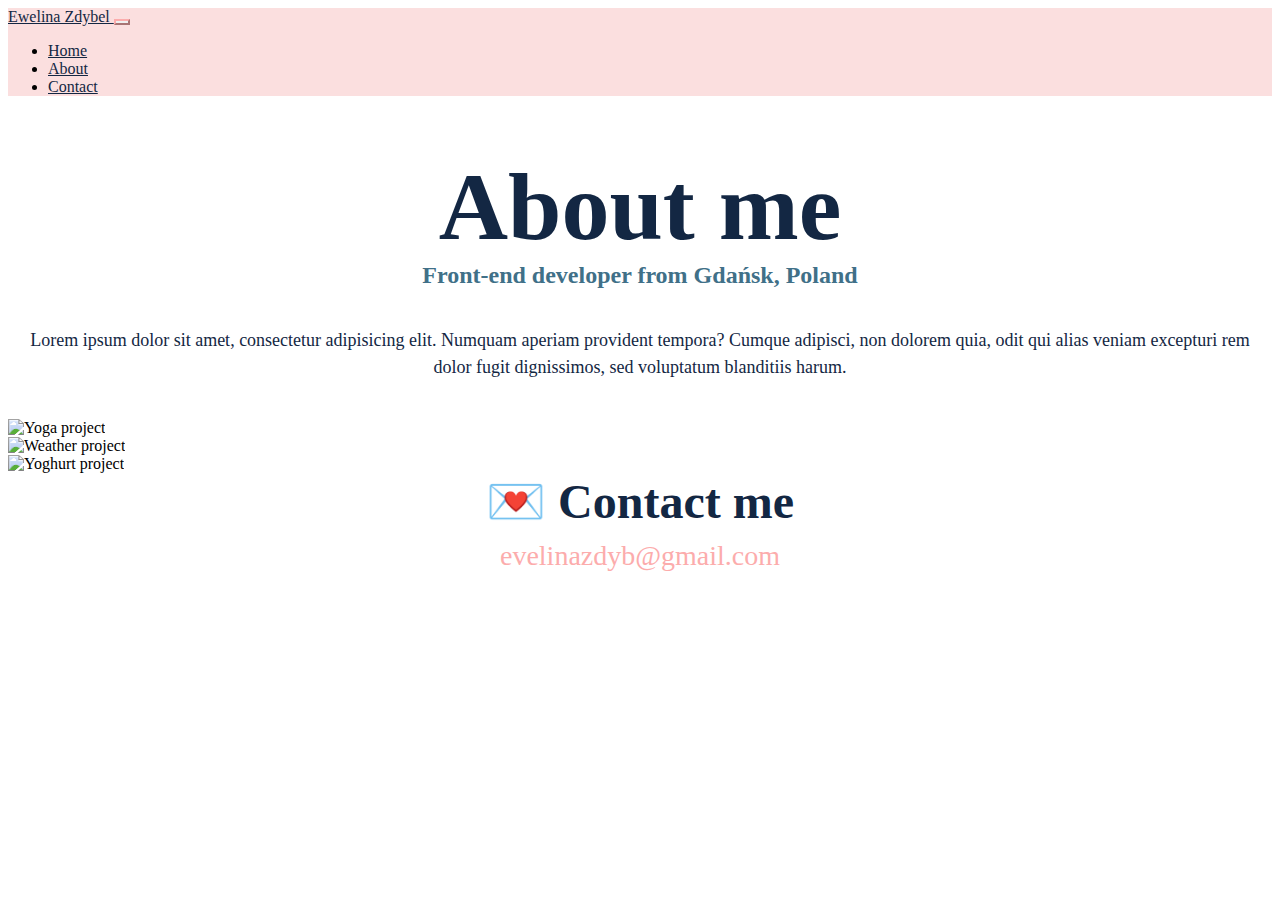
==== about.html @ 93290274 "Edited nav bar and added project images to about me" ====
<!DOCTYPE html>
<html lang="en">
  <head>
    <meta name="viewport" content="width=device-width, initial-scale=1" />
    <meta charset="UTF-8" />
    <link
      href="https://cdn.jsdelivr.net/npm/bootstrap@5.2.0/dist/css/bootstrap.min.css"
      rel="stylesheet"
      integrity="sha384-gH2yIJqKdNHPEq0n4Mqa/HGKIhSkIHeL5AyhkYV8i59U5AR6csBvApHHNl/vI1Bx"
      crossorigin="anonymous"
    />
    <meta http-equiv="X-UA-Compatible" content="IE=edge" />
    <meta name="viewport" content="width=device-width, initial-scale=1.0" />
    <link rel="stylesheet" href="src/style.css" />
    <title>About me</title>
  </head>
  <body>
    <nav class="navbar navbar-expand-lg navbar-customclass">
      <div class="container-fluid">
        <a class="navbar-brand" href="#"> Ewelina Zdybel </a>
        <button
          class="navbar-toggler custom-toggler"
          type="button"
          data-bs-toggle="collapse"
          data-bs-target="#navbarNav"
          aria-controls="navbarNav"
          aria-expanded="false"
          aria-label="Toggle navigation"
        >
          <span class="navbar-toggler-icon"></span>
        </button>
        <div class="collapse navbar-collapse" id="navbarNav">
          <ul class="navbar-nav">
            <li class="nav-item">
              <a class="nav-link active" aria-current="page" href="index.html"
                >Home</a
              >
            </li>
            <li class="nav-item">
              <a class="nav-link" href="about.html">About</a>
            </li>
            <li class="nav-item">
              <a class="nav-link" href="about.html#contact">Contact</a>
            </li>
          </ul>
        </div>
      </div>
    </nav>

    <div class="container">
      <h1>About me</h1>
      <h3>Front-end developer from Gdańsk, Poland</h3>

      <div class="about-main-section">
        <p>
          Lorem ipsum dolor sit amet, consectetur adipisicing elit. Numquam
          aperiam provident tempora? Cumque adipisci, non dolorem quia, odit qui
          alias veniam excepturi rem dolor fugit dignissimos, sed voluptatum
          blanditiis harum.
        </p>
      </div>

      <div class="about-project-images">
        <div class="row">
          <div class="col-md-4">
            <img
              src="images/yoga.png"
              alt="Yoga project"
              class="img-fluid w-100 p-2 rounded shadow"
            />
          </div>
          <div class="col-md-4">
            <img
              src="images/weather.png"
              alt="Weather project"
              class="img-fluid w-100 p-2 rounded shadow"
            />
          </div>
          <div class="col-md-4">
            <img
              src="images/yogurt.png"
              alt="Yoghurt project"
              class="img-fluid w-100 p-2 rounded shadow"
            />
          </div>
        </div>
      </div>

      <div id="contact">
        <h2 class="contact-me">💌 Contact me</h2>
        <a href="mailto:evelinazdyb@gmail.com" class="email-link">
          evelinazdyb@gmail.com
        </a>
      </div>
    </div>

    <script
      src="https://cdn.jsdelivr.net/npm/bootstrap@5.2.0/dist/js/bootstrap.bundle.min.js"
      integrity="sha384-A3rJD856KowSb7dwlZdYEkO39Gagi7vIsF0jrRAoQmDKKtQBHUuLZ9AsSv4jD4Xa"
      crossorigin="anonymous"
    ></script>
  </body>
</html>
---- src/style.css ----
:root {
  --primary-color: #132743;
  --secondary-color: #407088;
  --accent-color: #fcacac;
  --light-accent-color: #fbdfdf;
  --box-shadow: 2px 5px 10px rgba(0, 0, 0, 0.2);
}

.navbar-customclass {
  background-color: var(--light-accent-color);
}
/* changing brand text color*/
.navbar-customclass .navbar-brand,
.navbar-customclass .navbar-text {
  color: var(--primary-color);
}
/* navigation link text color */
.navbar-customclass .navbar-nav .nav-link {
  color: var(--primary-color);
}
/* navigation links anchor hover and active styles */
.navbar-customclass .nav-item.active .nav-link,
.navbar-customclass .nav-item:hover .nav-link {
  color: var(--secondary-color);
}

.custom-toggler .navbar-toggler-icon {
  background-image: url("data:image/svg+xml;charset=utf8,%3Csvg viewBox='0 0 32 32' xmlns='http://www.w3.org/2000/svg'%3E%3Cpath stroke='rgba(252, 171, 172, 0.9)' stroke-width='2' stroke-linecap='round' stroke-miterlimit='10' d='M4 8h24M4 16h24M4 24h24'/%3E%3C/svg%3E");
}

.custom-toggler.navbar-toggler {
  border-color: var(--accent-color);
}

.container {
  margin-top: 55px;
  margin-bottom: 55px;
}

h1,
h2,
h3 {
  margin: 0;
  text-align: center;
}

h1,
h2 {
  color: var(--primary-color);
}

h1 {
  font-size: 96px;
}

h2 {
  font-size: 48px;
}

h3 {
  font-size: 24px;
  color: #407088;
}

.nav-links {
  display: flex;
  margin-top: 50px;
  justify-content: center;
}

.about-link,
.contact-link {
  margin: 0 20px;
  border: 1px solid;
  border-radius: 5px;
  padding: 20px 16px;
  text-decoration: none;
}

.about-link {
  color: var(--primary-color);
  border-color: var(--accent-color);
}

.contact-link {
  background-color: var(--accent-color);
  border-color: var(--accent-color);
  color: var(--primary-color);
  box-shadow: var(--box-shadow);
}

.nav-links a:hover {
  color: var(--secondary-color);
}

p {
  color: var(--primary-color);
  padding: 20px;
  font-size: 18px;
  line-height: 1.5;
  text-align: center;
}

.contact-me {
  color: var(--primary-color);
}

.email-link {
  display: flex;
  justify-content: center;
  color: var(--accent-color);
  font-size: 28px;
  text-decoration: none;
  padding: 10px;
  margin-bottom: 60px;
}

.email-link:hover {
  text-decoration: underline;
}
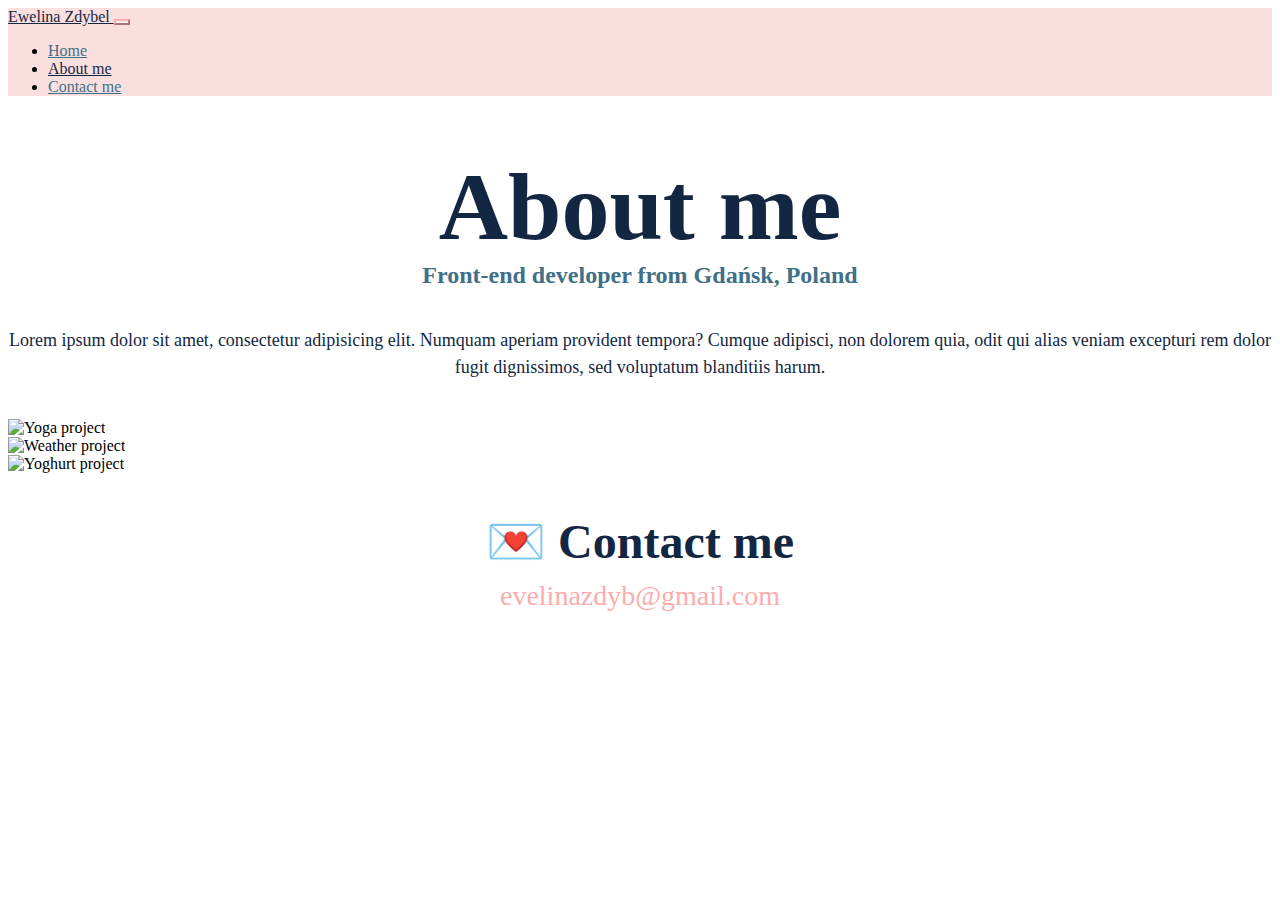
==== commit 010aa3f1: "Transferring code updates from codesandbox" ====
--- a/about.html
+++ b/about.html
@@ -15,7 +15,7 @@
     <title>About me</title>
   </head>
   <body>
-    <nav class="navbar navbar-expand-lg navbar-customclass">
+    <nav class="navbar sticky-top navbar-expand-lg navbar-customclass">
       <div class="container-fluid">
         <a class="navbar-brand" href="#"> Ewelina Zdybel </a>
         <button
@@ -32,15 +32,13 @@
         <div class="collapse navbar-collapse" id="navbarNav">
           <ul class="navbar-nav">
             <li class="nav-item">
-              <a class="nav-link active" aria-current="page" href="index.html"
-                >Home</a
-              >
+              <a class="nav-link" aria-current="page" href="index.html">Home</a>
             </li>
             <li class="nav-item">
-              <a class="nav-link" href="about.html">About</a>
+              <a class="nav-link active" href="about.html">About me</a>
             </li>
             <li class="nav-item">
-              <a class="nav-link" href="about.html#contact">Contact</a>
+              <a class="nav-link" href="about.html#contact">Contact me</a>
             </li>
           </ul>
         </div>
@@ -66,21 +64,21 @@
             <img
               src="images/yoga.png"
               alt="Yoga project"
-              class="img-fluid w-100 p-2 rounded shadow"
+              class="img-fluid w-100 p-2 rounded shadow-sm m-2"
             />
           </div>
           <div class="col-md-4">
             <img
               src="images/weather.png"
               alt="Weather project"
-              class="img-fluid w-100 p-2 rounded shadow"
+              class="img-fluid w-100 p-2 rounded shadow-sm m-2"
             />
           </div>
           <div class="col-md-4">
             <img
               src="images/yogurt.png"
               alt="Yoghurt project"
-              class="img-fluid w-100 p-2 rounded shadow"
+              class="img-fluid w-100 p-2 rounded shadow-sm m-2"
             />
           </div>
         </div>
--- a/src/style.css
+++ b/src/style.css
@@ -16,12 +16,15 @@
 }
 /* navigation link text color */
 .navbar-customclass .navbar-nav .nav-link {
-  color: var(--primary-color);
+  color: var(--secondary-color);
 }
 /* navigation links anchor hover and active styles */
-.navbar-customclass .nav-item.active .nav-link,
+.navbar-nav .active {
+  color: var(--primary-color) !important;
+}
+
 .navbar-customclass .nav-item:hover .nav-link {
-  color: var(--secondary-color);
+  color: var(--accent-color);
 }
 
 .custom-toggler .navbar-toggler-icon {
@@ -75,6 +78,7 @@
   border-radius: 5px;
   padding: 20px 16px;
   text-decoration: none;
+  box-shadow: var(--box-shadow);
 }
 
 .about-link {
@@ -86,22 +90,44 @@
   background-color: var(--accent-color);
   border-color: var(--accent-color);
   color: var(--primary-color);
-  box-shadow: var(--box-shadow);
 }
 
 .nav-links a:hover {
   color: var(--secondary-color);
 }
 
+.projects {
+  margin-top: 80px;
+}
+
+.projects h2,
+.projects p {
+  text-align: left;
+}
+
+.projects a {
+  background-color: var(--accent-color);
+  color: var(--primary-color);
+  box-shadow: var(--box-shadow);
+  border-radius: 5px;
+  padding: 16px 16px;
+  text-decoration: none;
+}
+
+.projects a:hover {
+  color: var(--secondary-color);
+}
+
 p {
   color: var(--primary-color);
-  padding: 20px;
+  padding: 20px 0;
   font-size: 18px;
   line-height: 1.5;
   text-align: center;
 }
 
 .contact-me {
+  margin-top: 40px;
   color: var(--primary-color);
 }
 
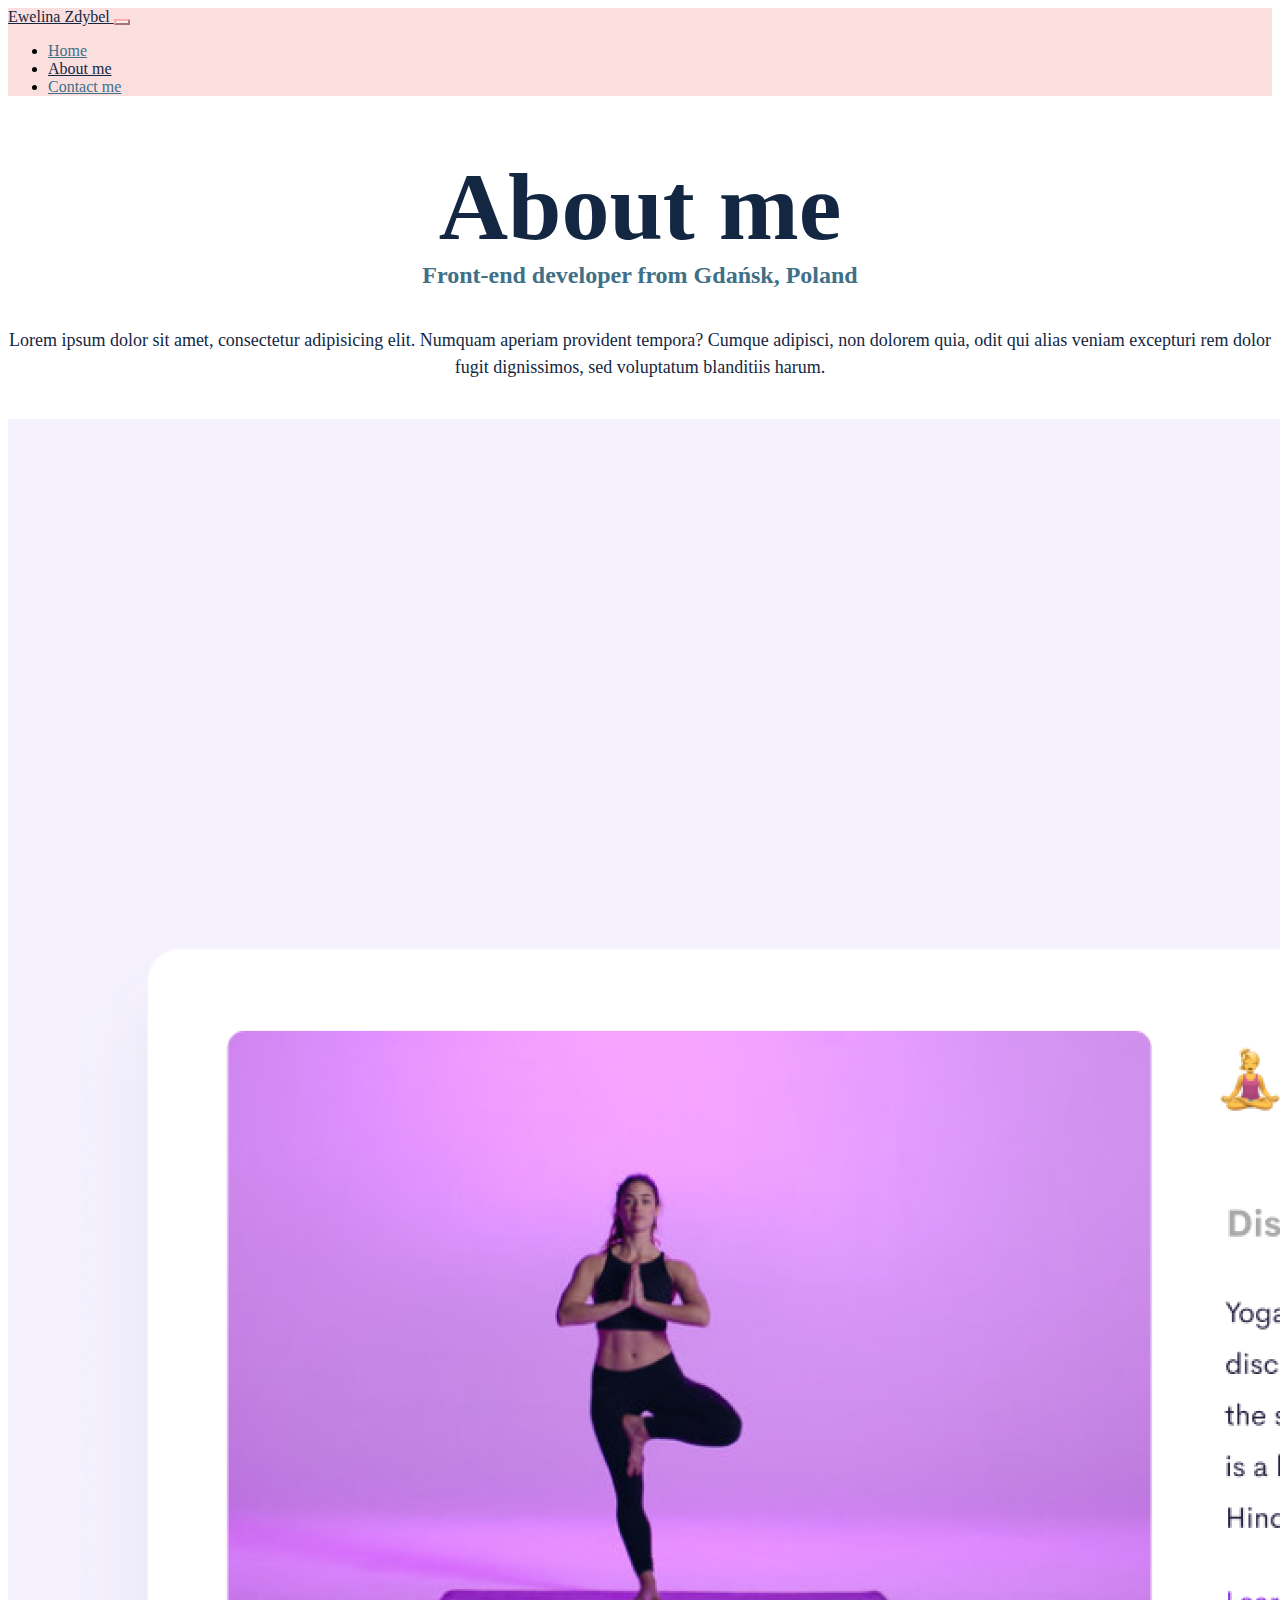
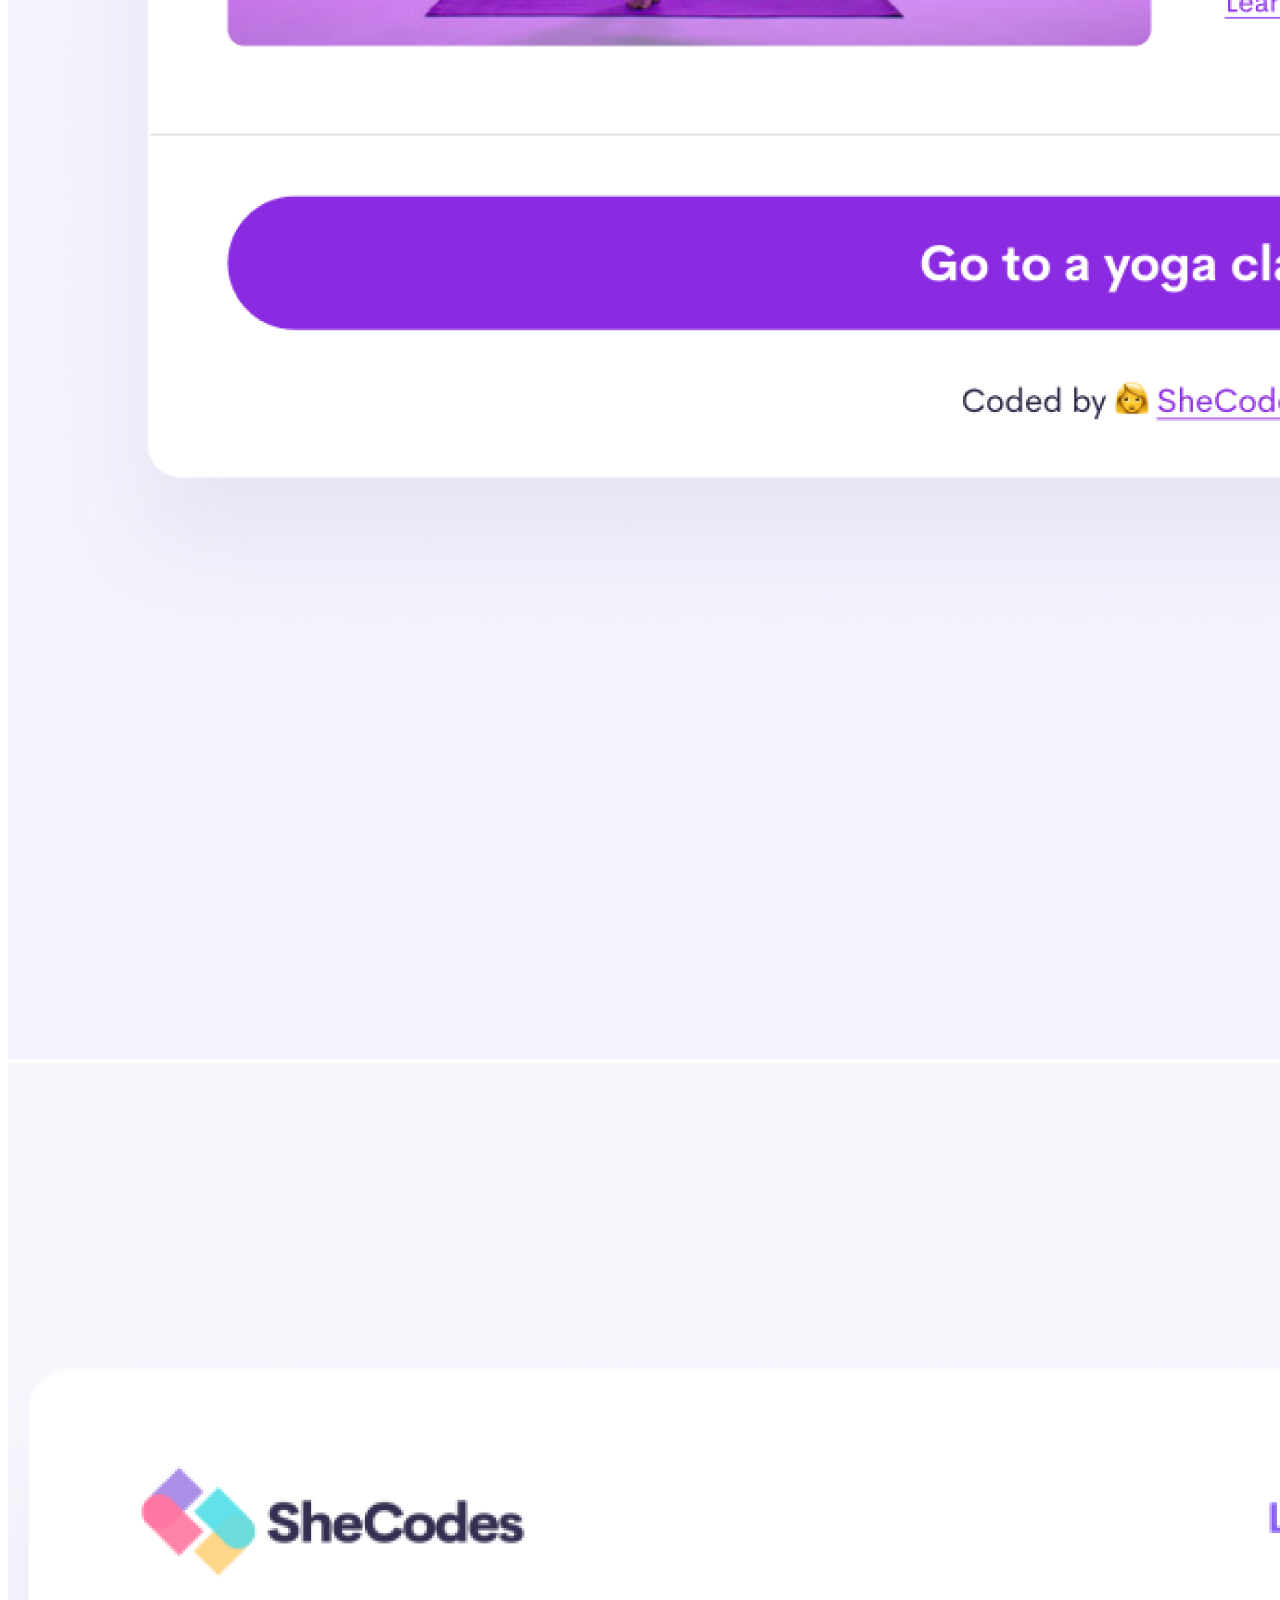
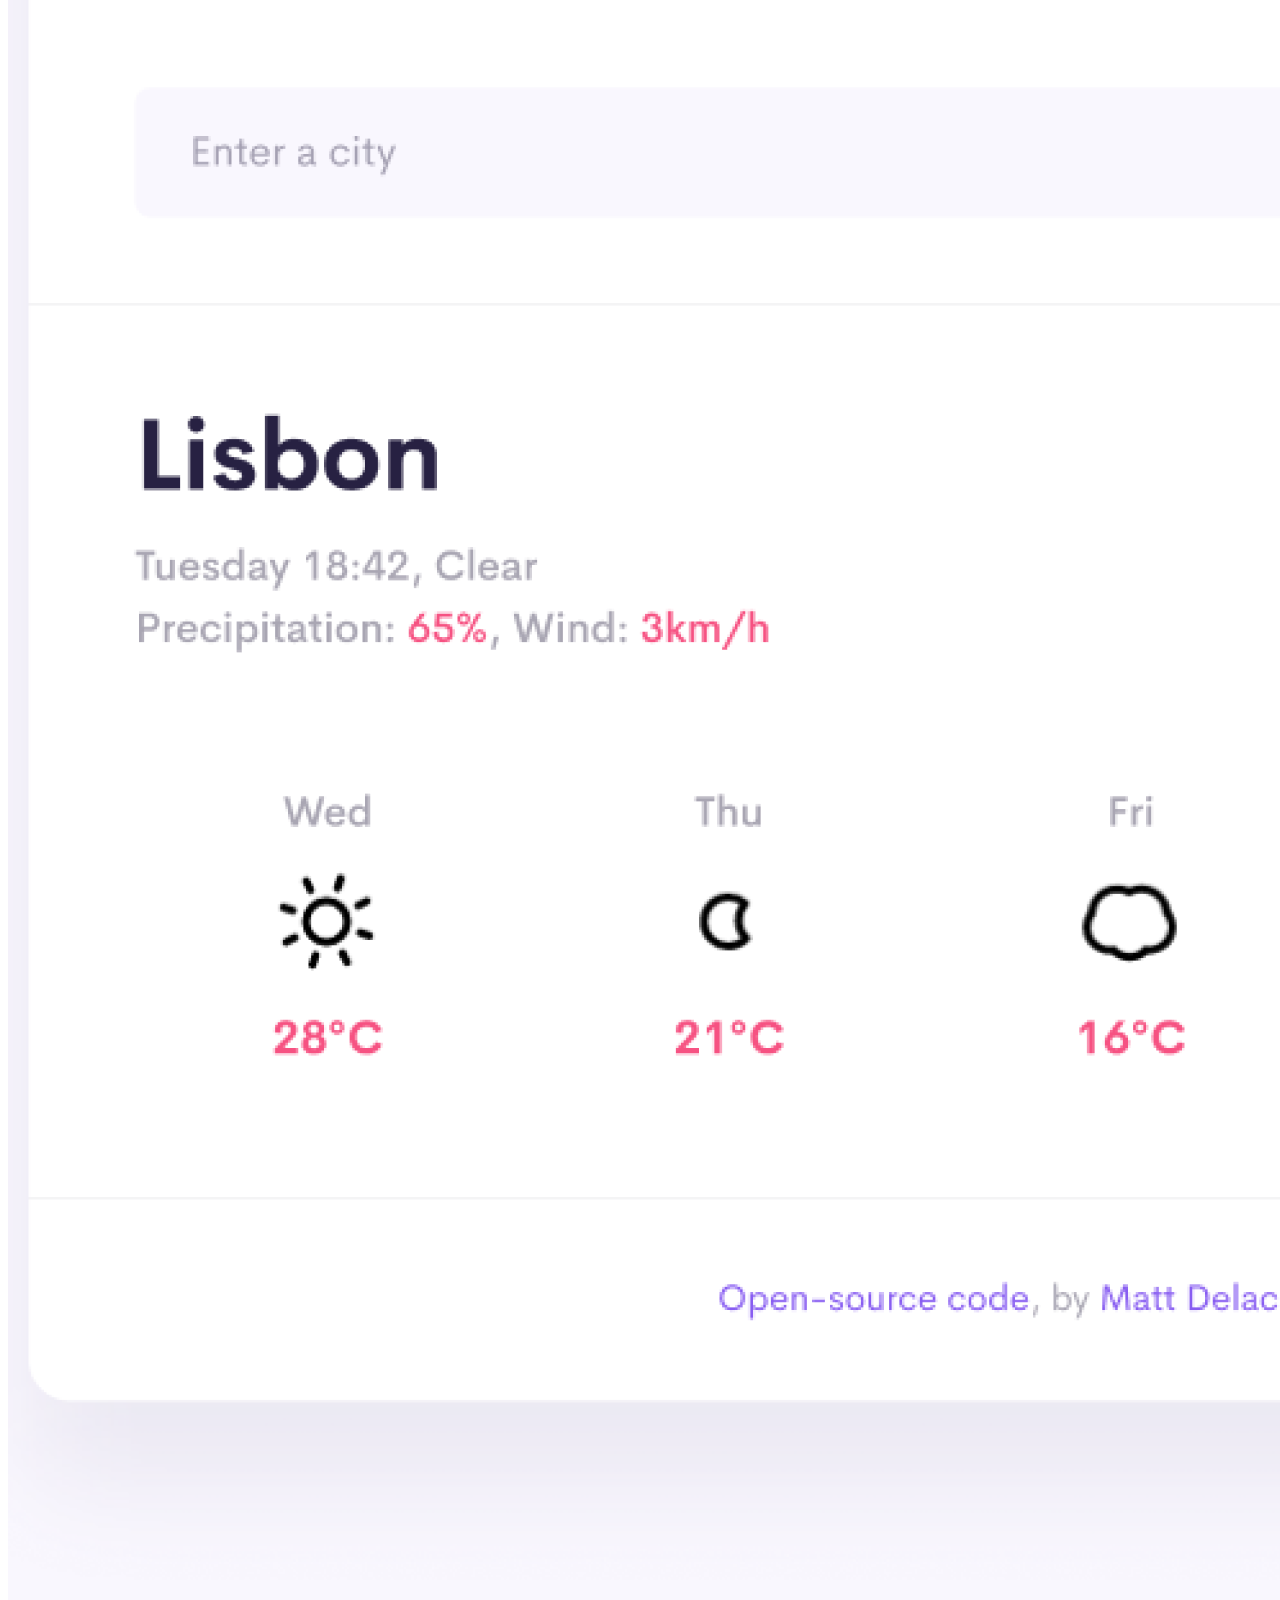
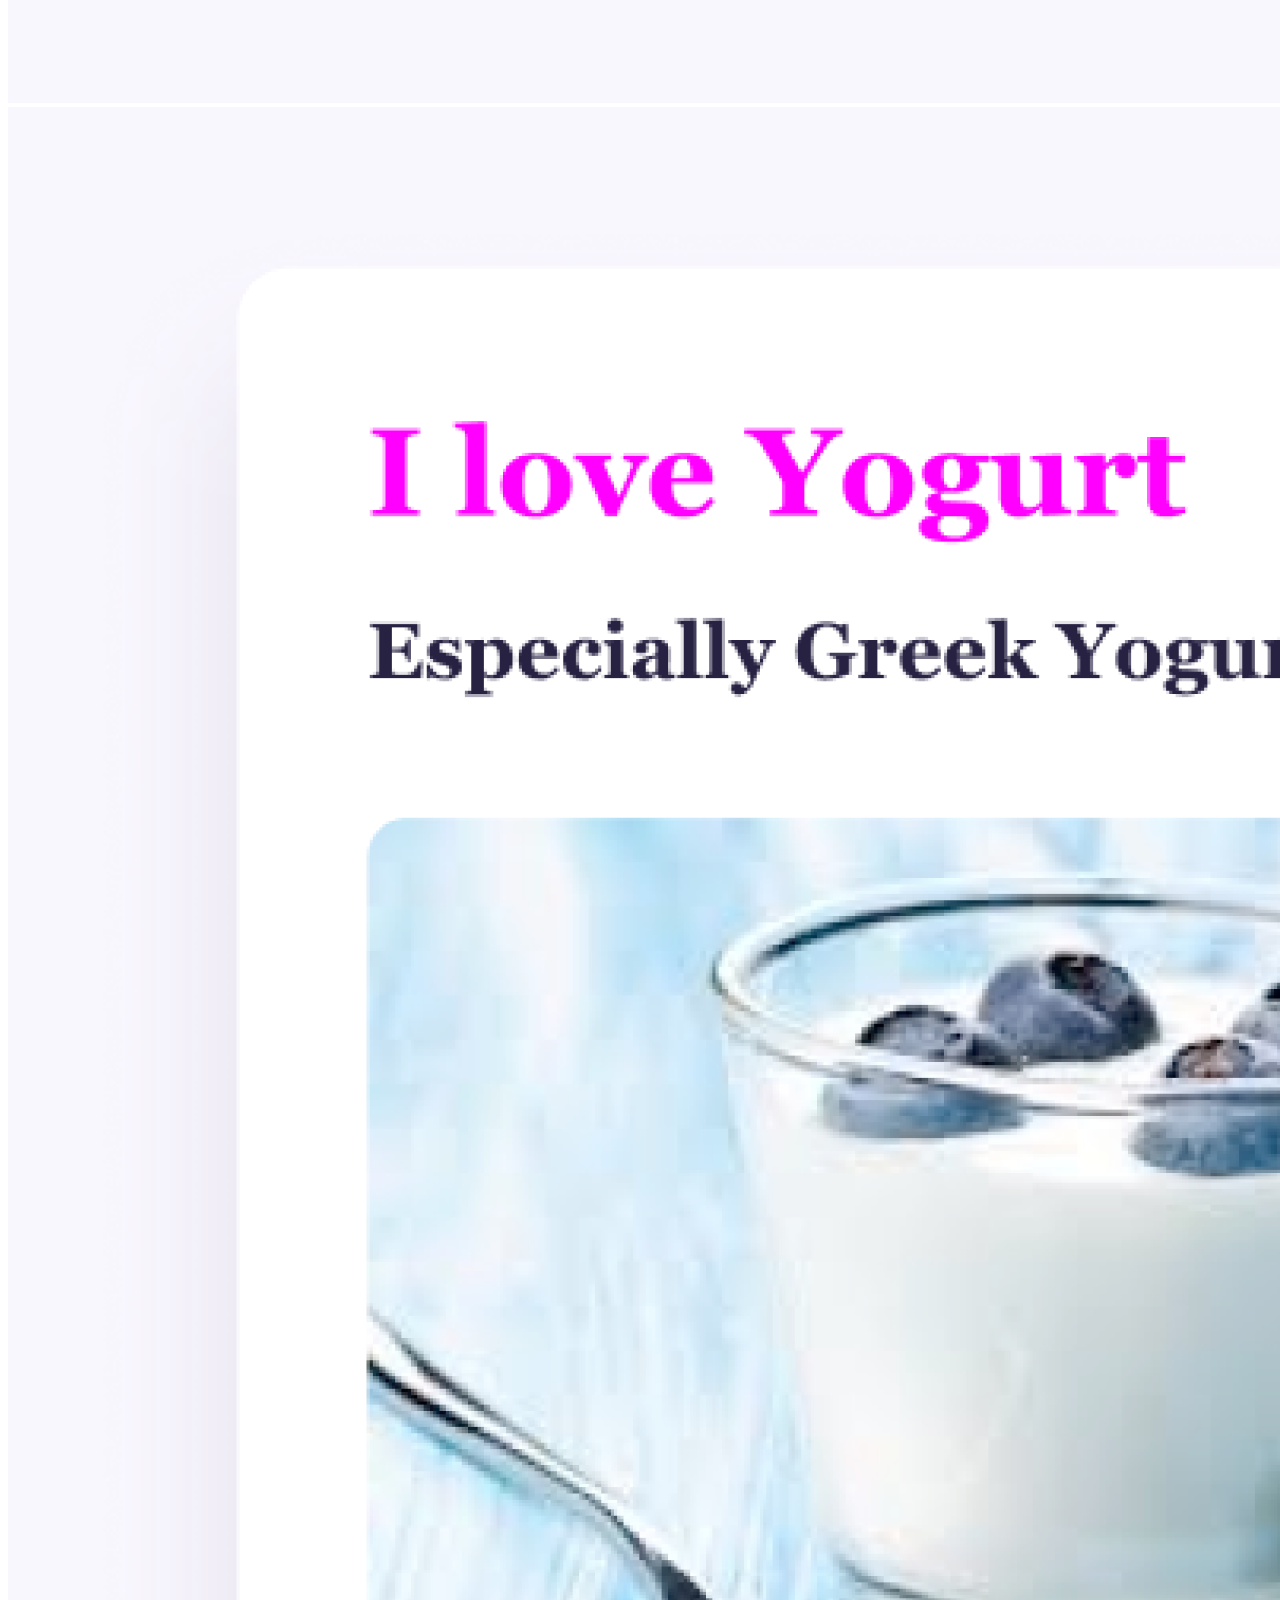
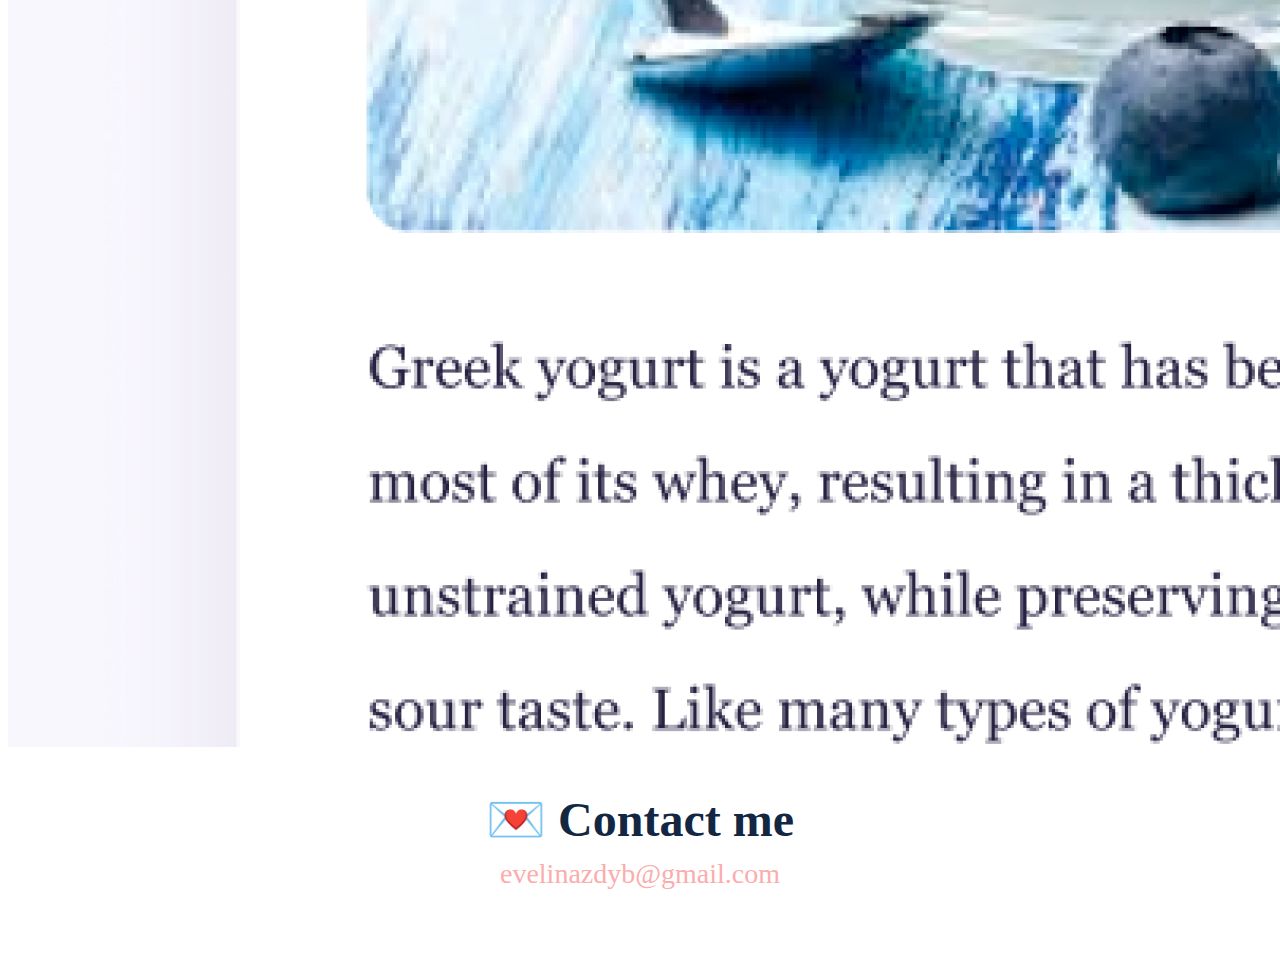
==== commit 8f8bc9f9: "Changing links for live server use" ====
--- a/about.html
+++ b/about.html
@@ -11,7 +11,7 @@
     />
     <meta http-equiv="X-UA-Compatible" content="IE=edge" />
     <meta name="viewport" content="width=device-width, initial-scale=1.0" />
-    <link rel="stylesheet" href="src/style.css" />
+    <link rel="stylesheet" href="/src/style.css" />
     <title>About me</title>
   </head>
   <body>
@@ -32,13 +32,13 @@
         <div class="collapse navbar-collapse" id="navbarNav">
           <ul class="navbar-nav">
             <li class="nav-item">
-              <a class="nav-link" aria-current="page" href="index.html">Home</a>
+              <a class="nav-link" aria-current="page" href="/">Home</a>
             </li>
             <li class="nav-item">
-              <a class="nav-link active" href="about.html">About me</a>
+              <a class="nav-link active" href="/about.html">About me</a>
             </li>
             <li class="nav-item">
-              <a class="nav-link" href="about.html#contact">Contact me</a>
+              <a class="nav-link" href="/about.html#contact">Contact me</a>
             </li>
           </ul>
         </div>
@@ -62,21 +62,21 @@
         <div class="row">
           <div class="col-md-4">
             <img
-              src="images/yoga.png"
+              src="/images/yoga.png"
               alt="Yoga project"
               class="img-fluid w-100 p-2 rounded shadow-sm m-2"
             />
           </div>
           <div class="col-md-4">
             <img
-              src="images/weather.png"
+              src="/images/weather.png"
               alt="Weather project"
               class="img-fluid w-100 p-2 rounded shadow-sm m-2"
             />
           </div>
           <div class="col-md-4">
             <img
-              src="images/yogurt.png"
+              src="/images/yogurt.png"
               alt="Yoghurt project"
               class="img-fluid w-100 p-2 rounded shadow-sm m-2"
             />
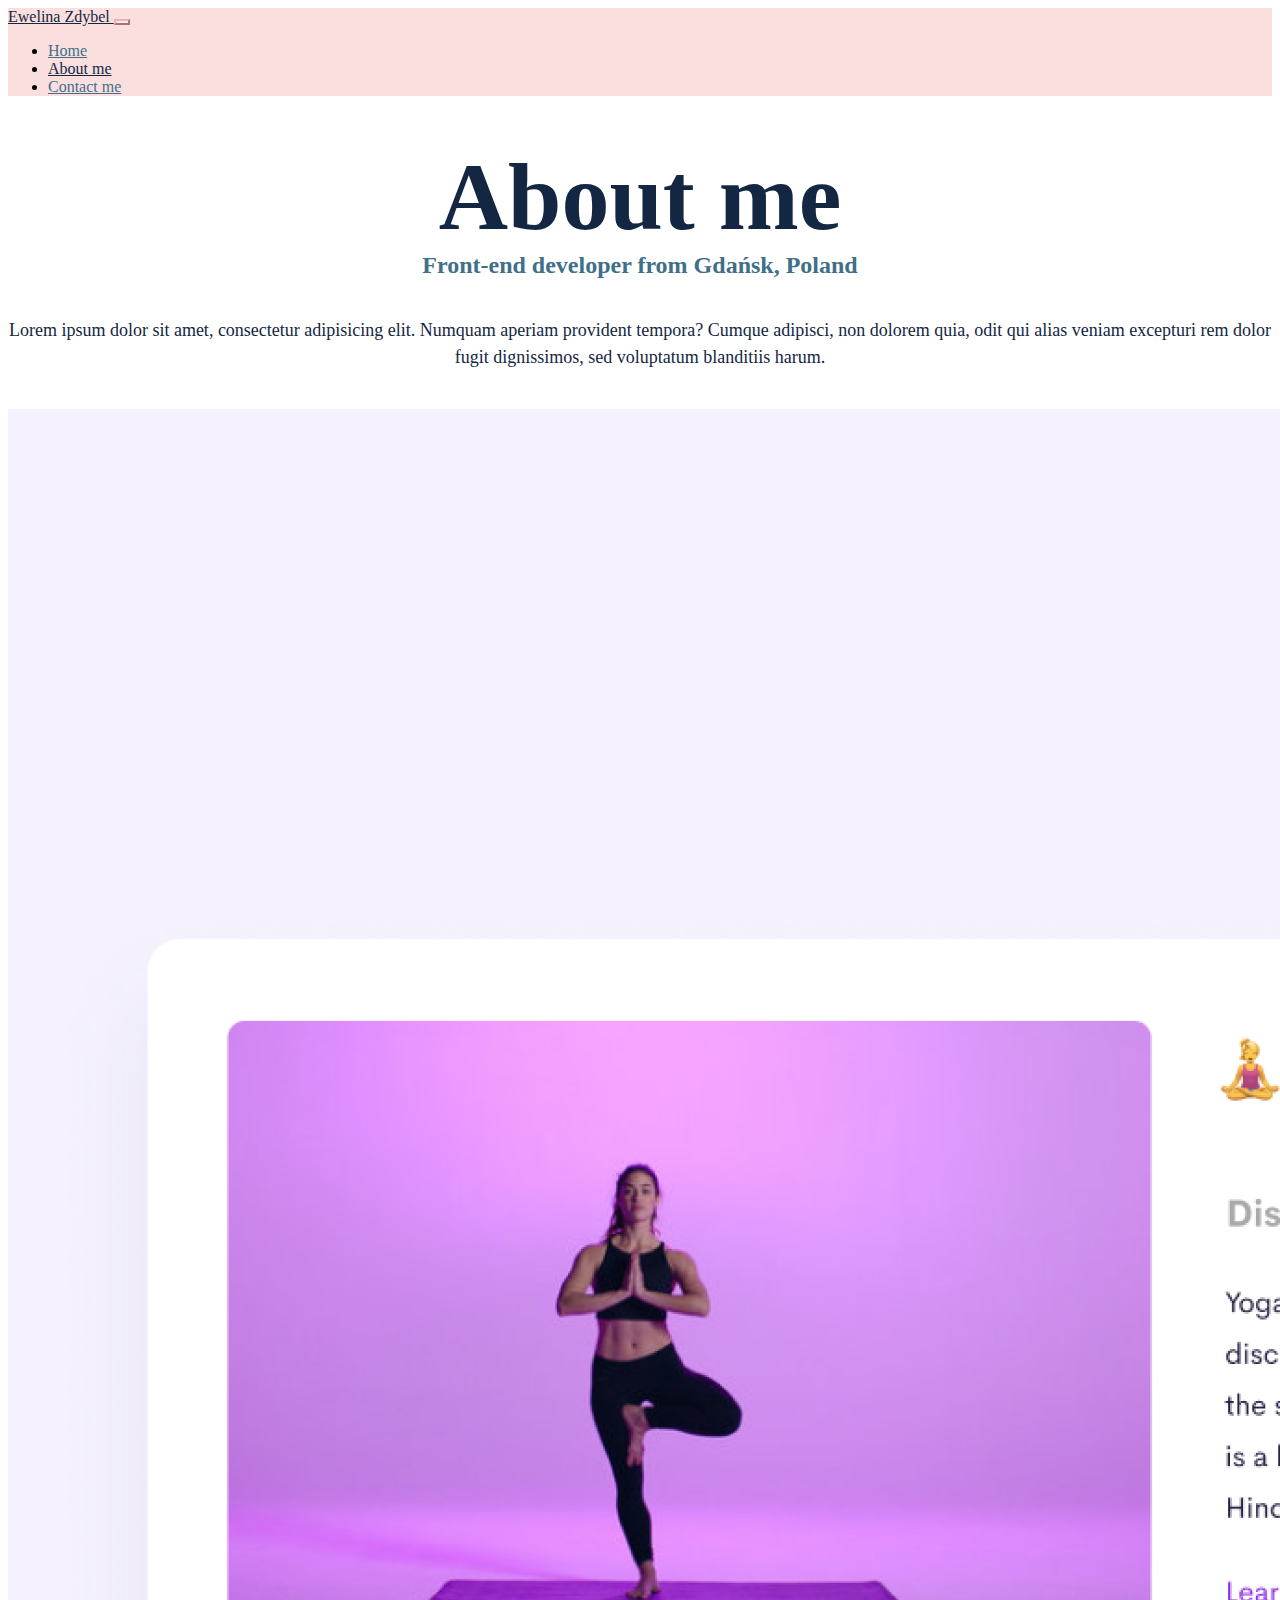
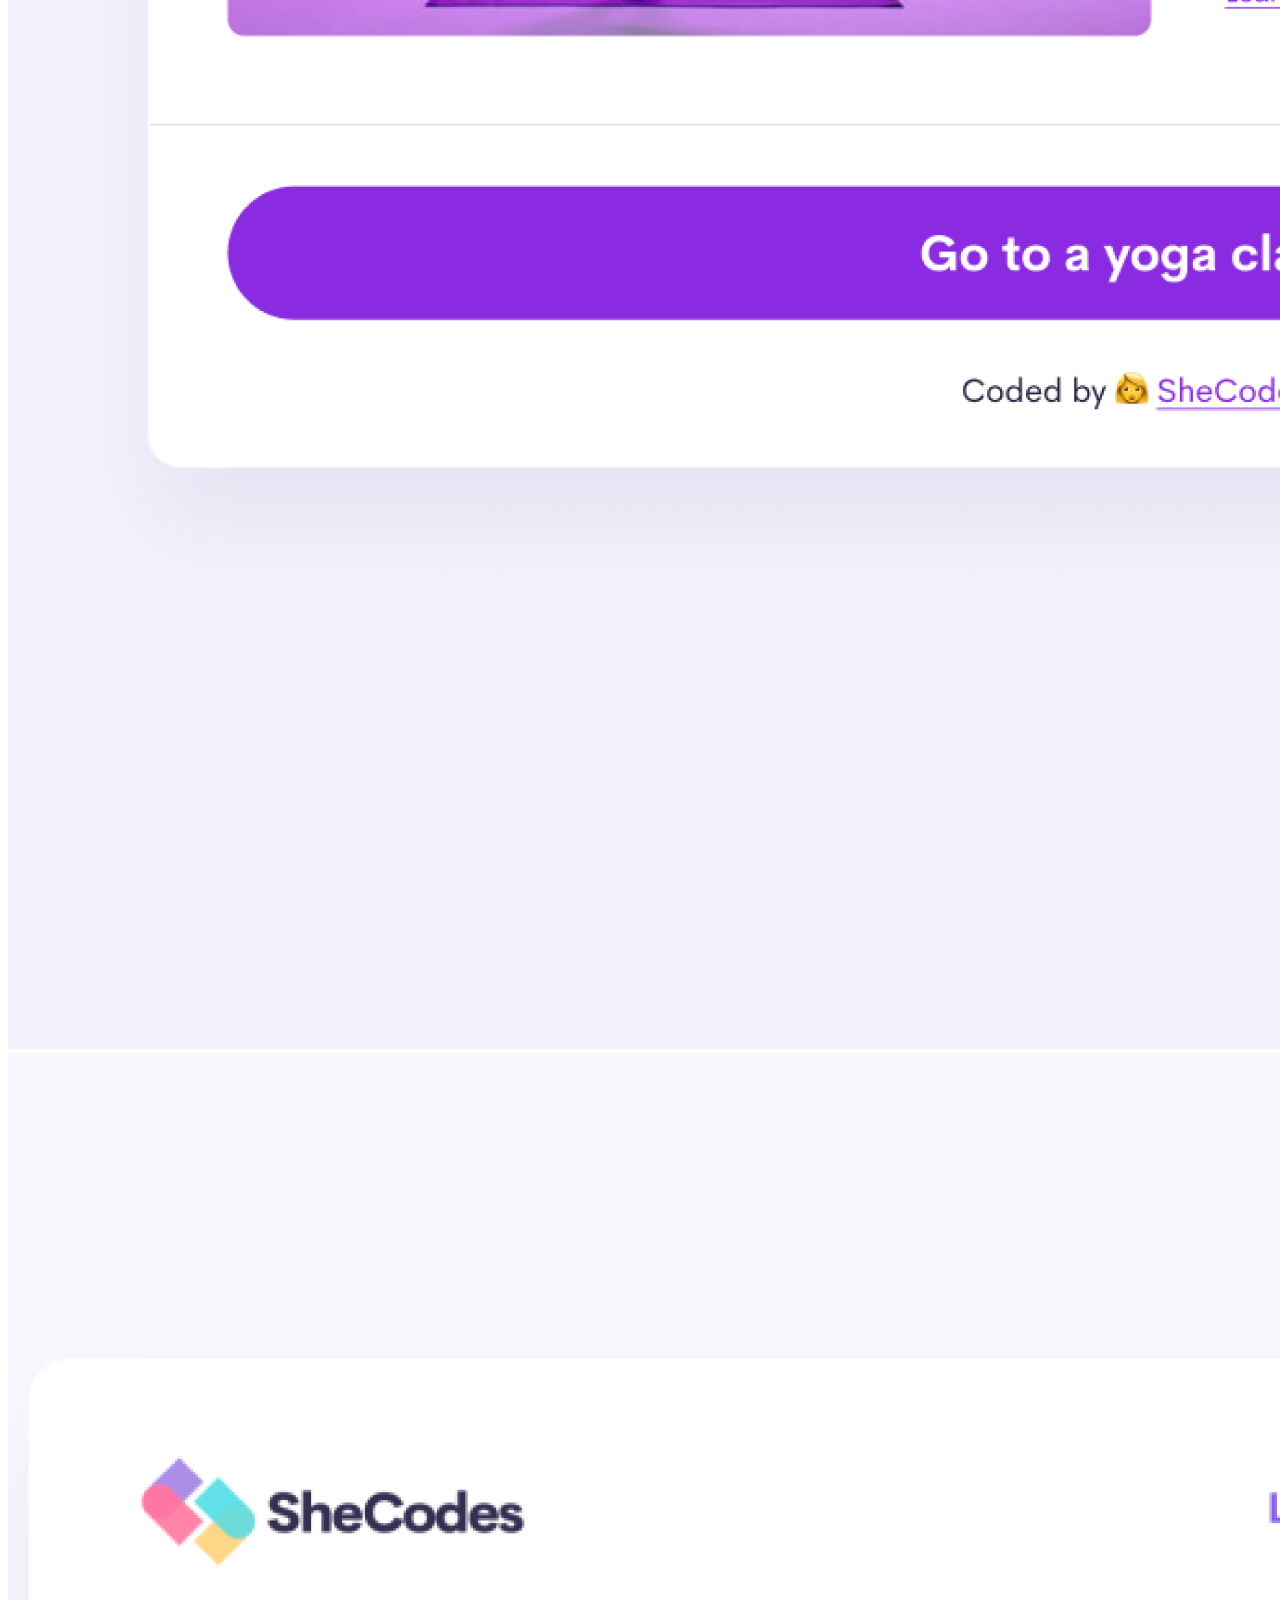
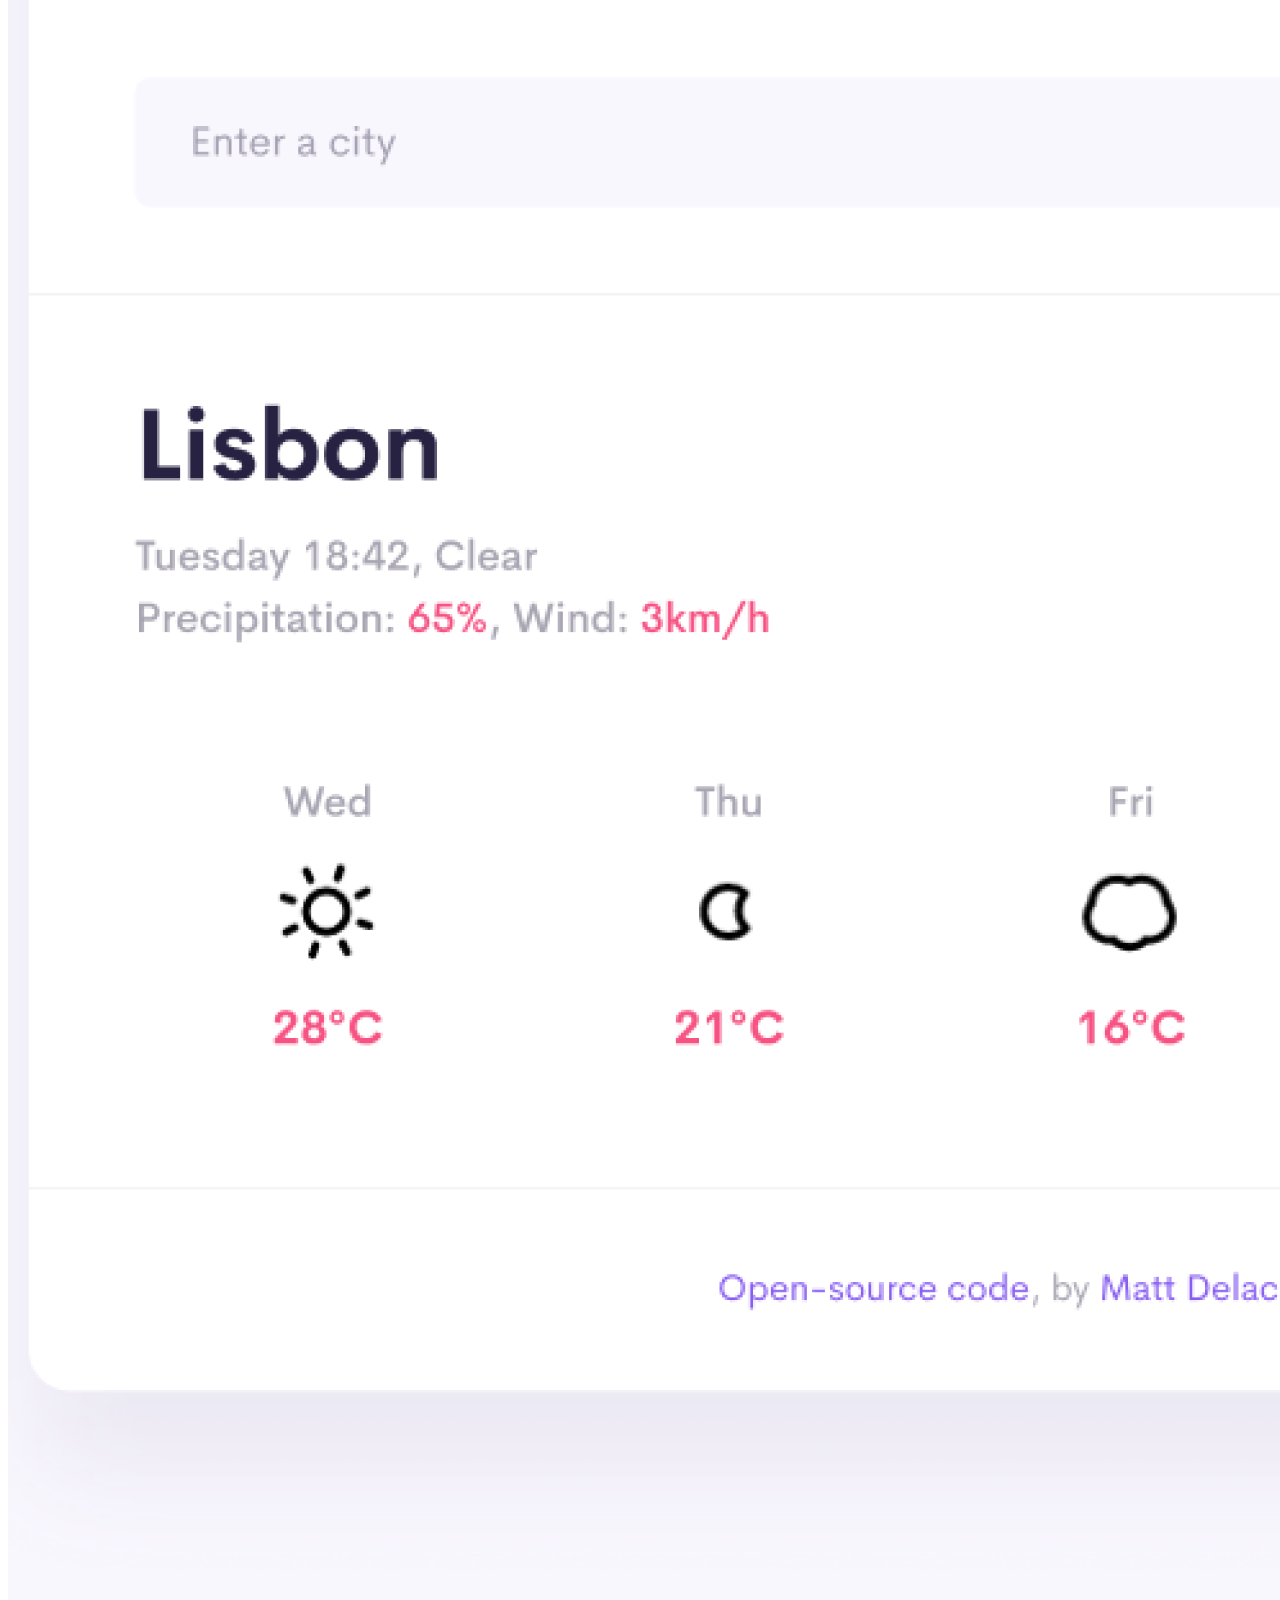
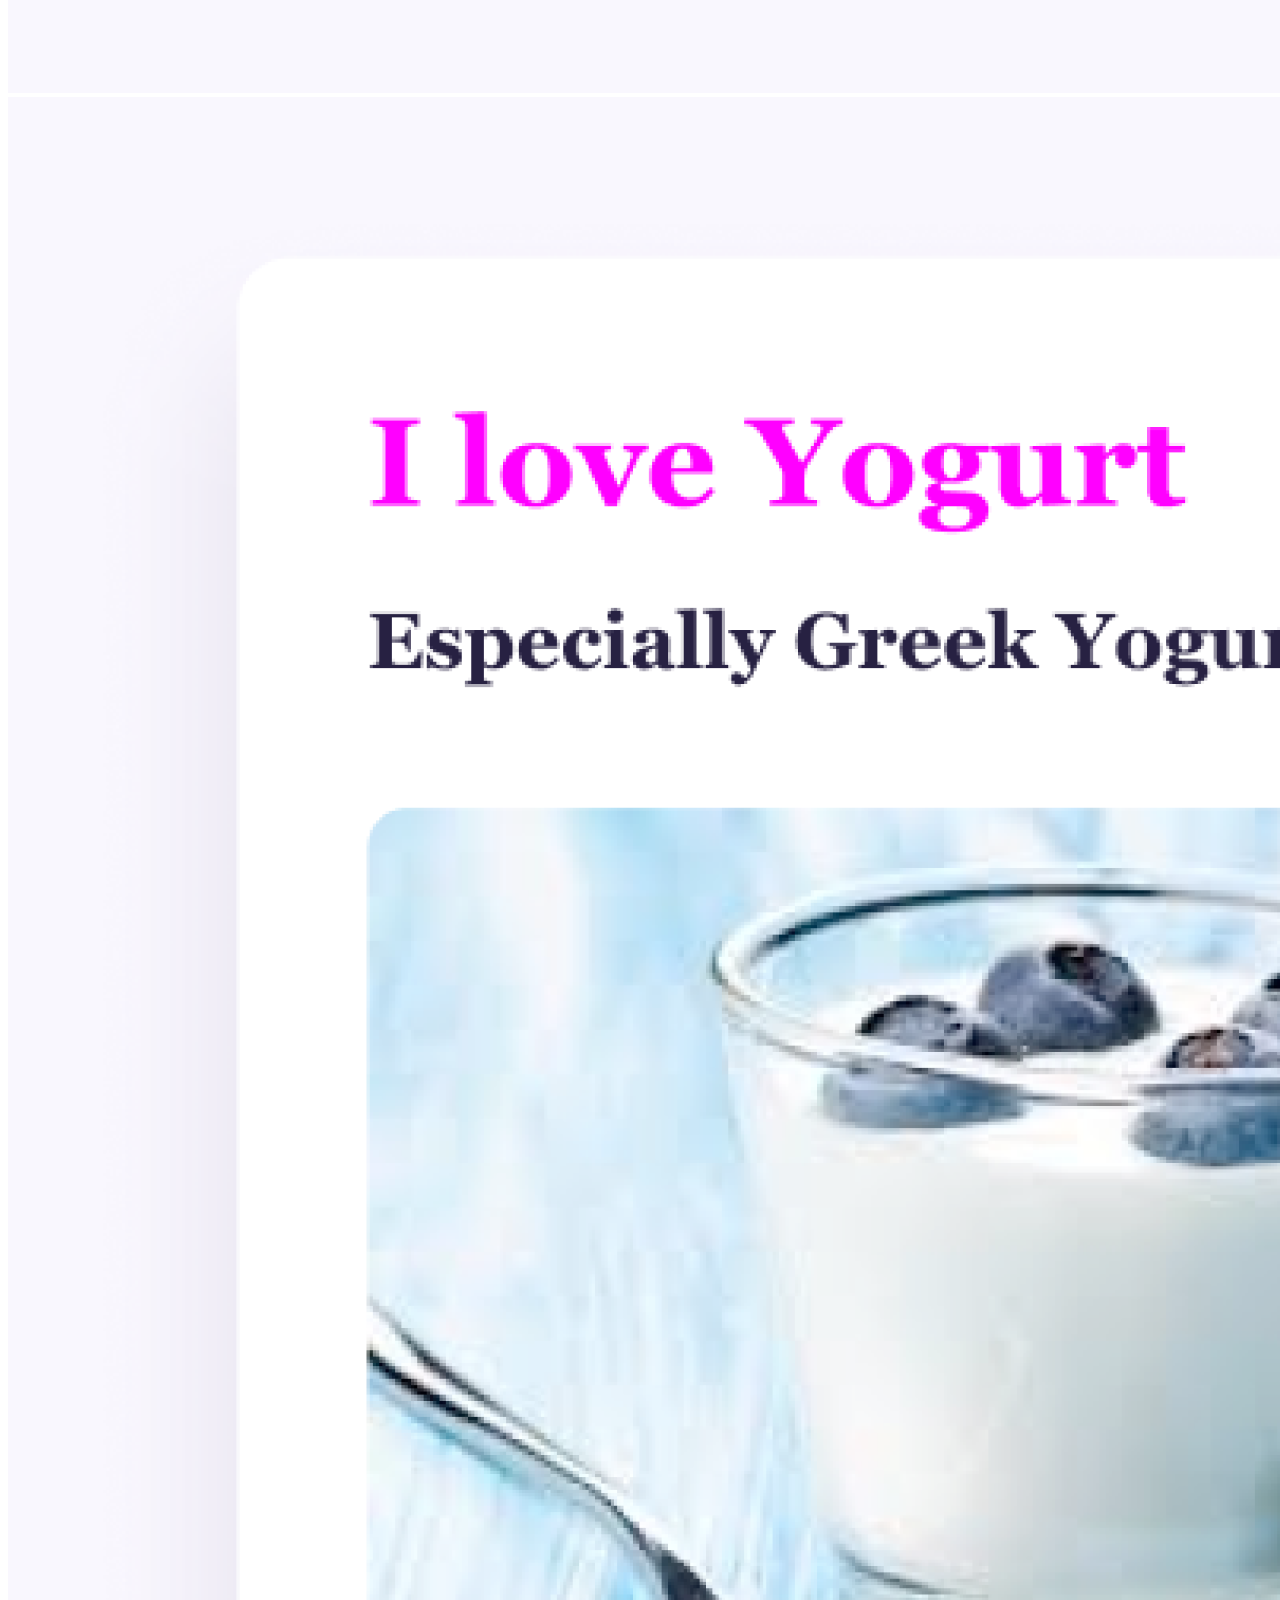
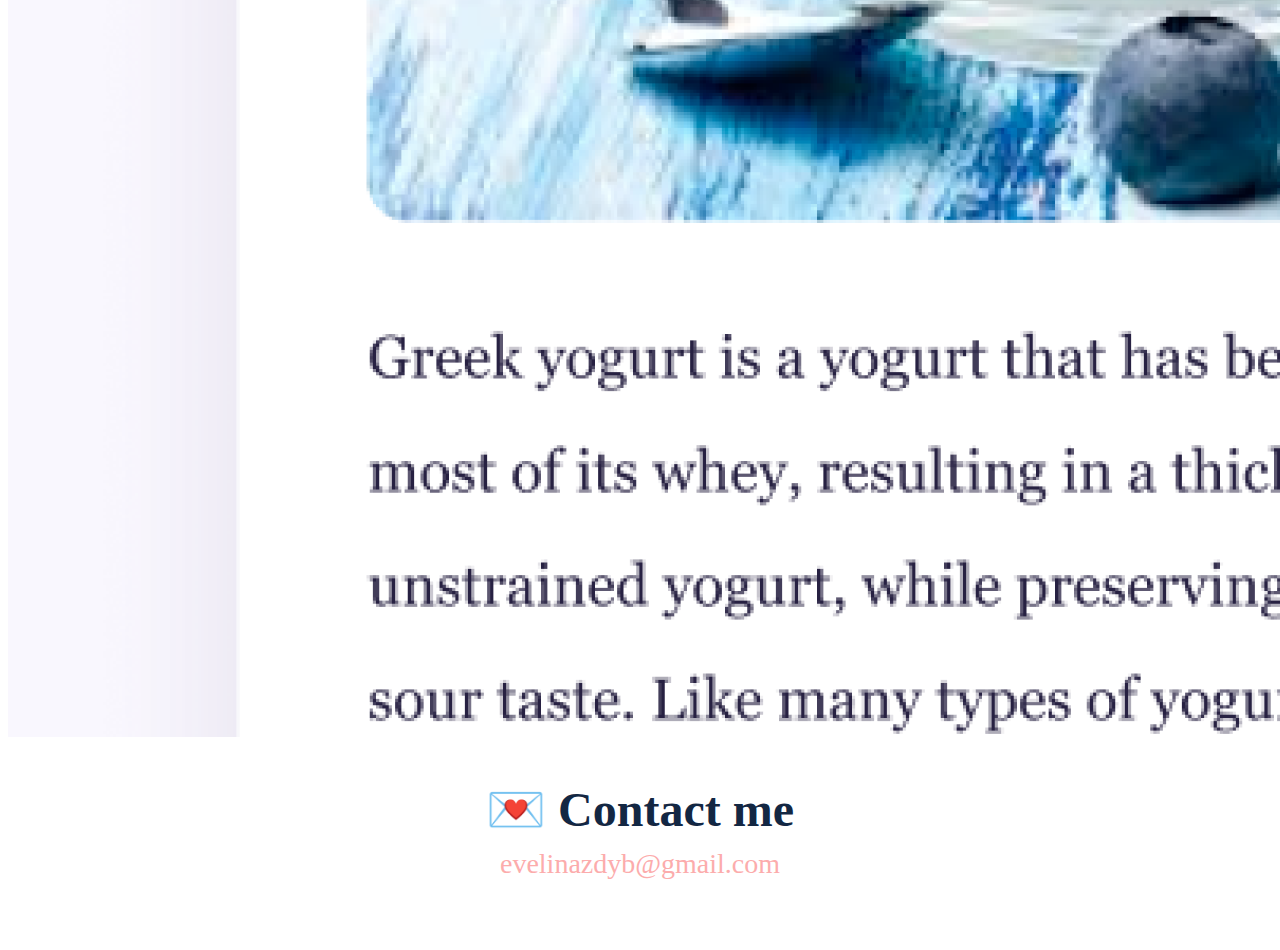
==== commit 177f497e: "Improving SEO" ====
--- a/about.html
+++ b/about.html
@@ -1,6 +1,11 @@
 <!DOCTYPE html>
 <html lang="en">
   <head>
+    <meta
+      name="description"
+      content="My name is
+Ewelina Zdybel and I am a front-end developer based in the UK. Learn more about me and my projects here!"
+    />
     <meta name="viewport" content="width=device-width, initial-scale=1" />
     <meta charset="UTF-8" />
     <link
@@ -12,7 +17,7 @@
     <meta http-equiv="X-UA-Compatible" content="IE=edge" />
     <meta name="viewport" content="width=device-width, initial-scale=1.0" />
     <link rel="stylesheet" href="/src/style.css" />
-    <title>About me</title>
+    <title>Front-end Development Porfolio: About me - Ewelina Zdybel</title>
   </head>
   <body>
     <nav class="navbar sticky-top navbar-expand-lg navbar-customclass">
@@ -64,21 +69,21 @@
             <img
               src="/images/yoga.png"
               alt="Yoga project"
-              class="img-fluid w-100 p-2 rounded shadow-sm m-2"
+              class="img-fluid w-100 p-2 rounded shadow-sm m-3"
             />
           </div>
           <div class="col-md-4">
             <img
               src="/images/weather.png"
               alt="Weather project"
-              class="img-fluid w-100 p-2 rounded shadow-sm m-2"
+              class="img-fluid w-100 p-2 rounded shadow-sm m-3"
             />
           </div>
           <div class="col-md-4">
             <img
               src="/images/yogurt.png"
               alt="Yoghurt project"
-              class="img-fluid w-100 p-2 rounded shadow-sm m-2"
+              class="img-fluid w-100 p-2 rounded shadow-sm m-3"
             />
           </div>
         </div>
--- a/src/style.css
+++ b/src/style.css
@@ -36,8 +36,8 @@
 }
 
 .container {
-  margin-top: 55px;
-  margin-bottom: 55px;
+  margin-top: 45px;
+  margin-bottom: 45px;
 }
 
 h1,
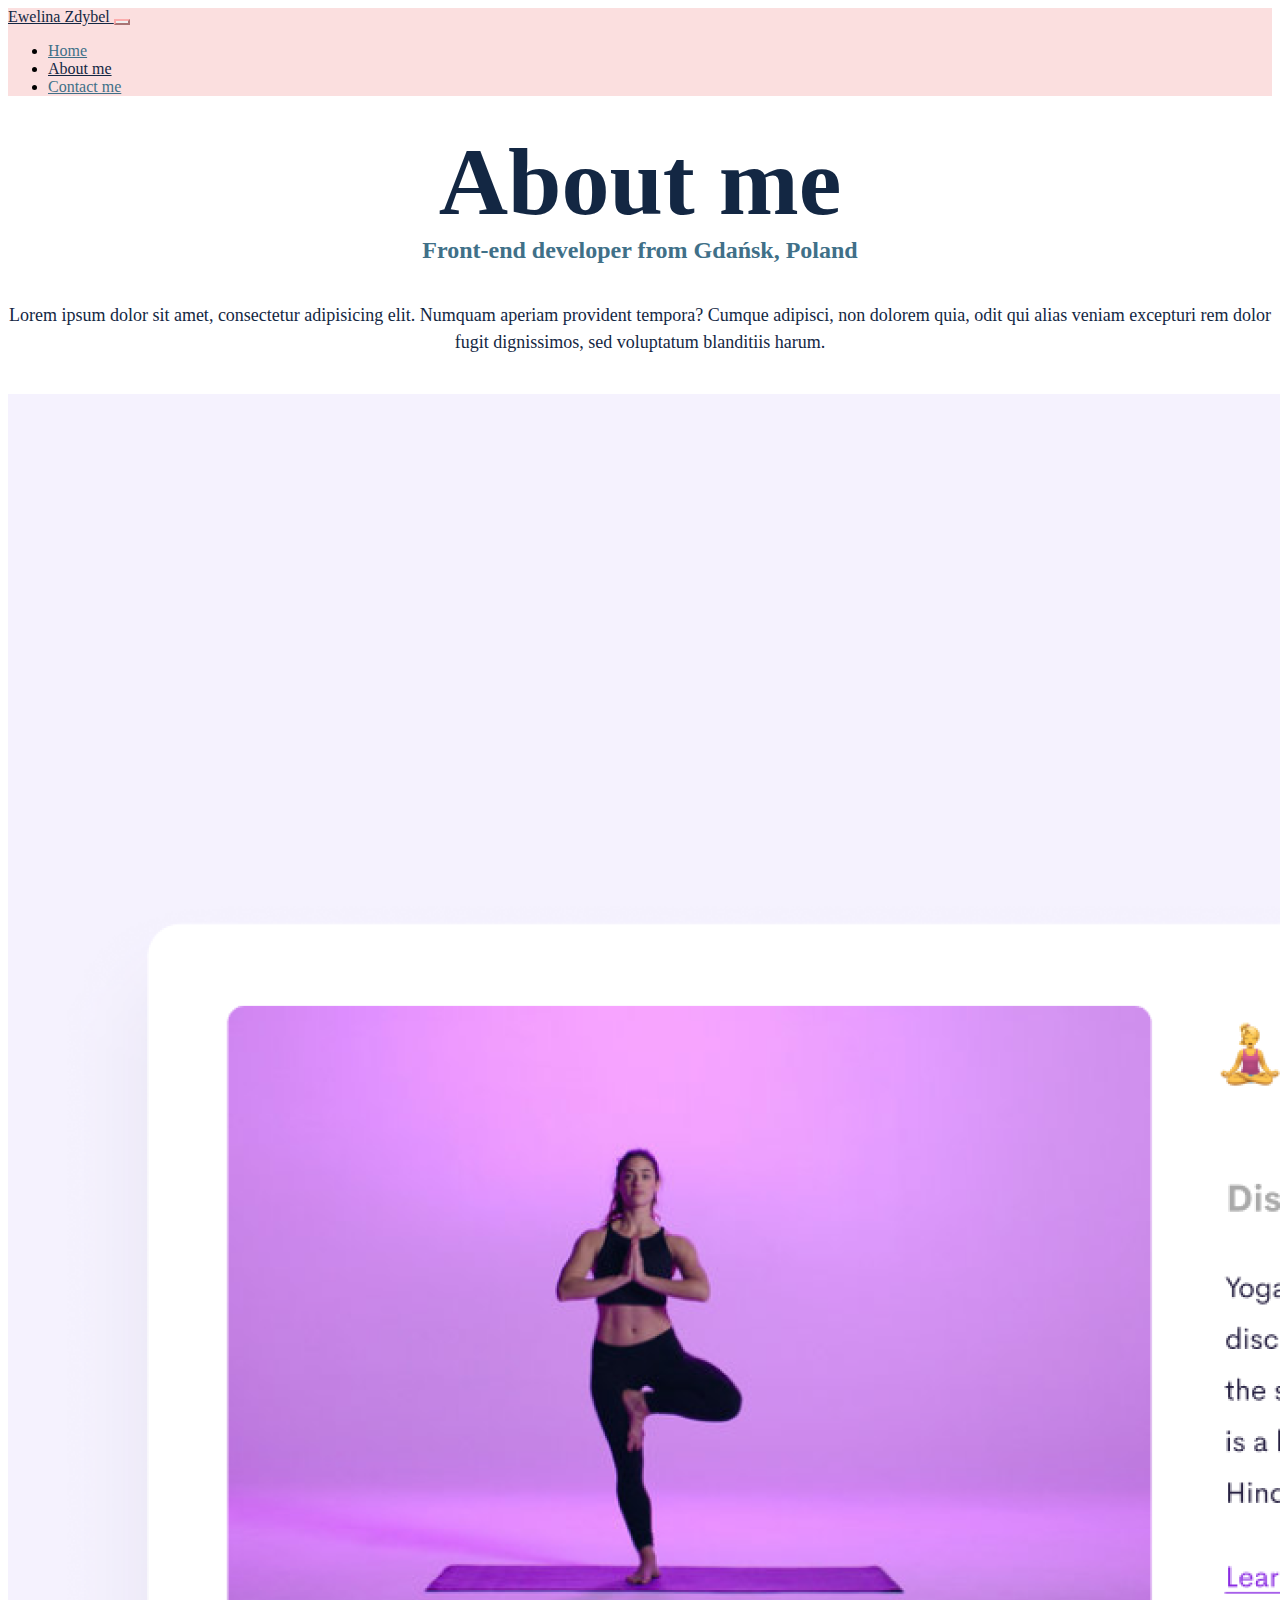
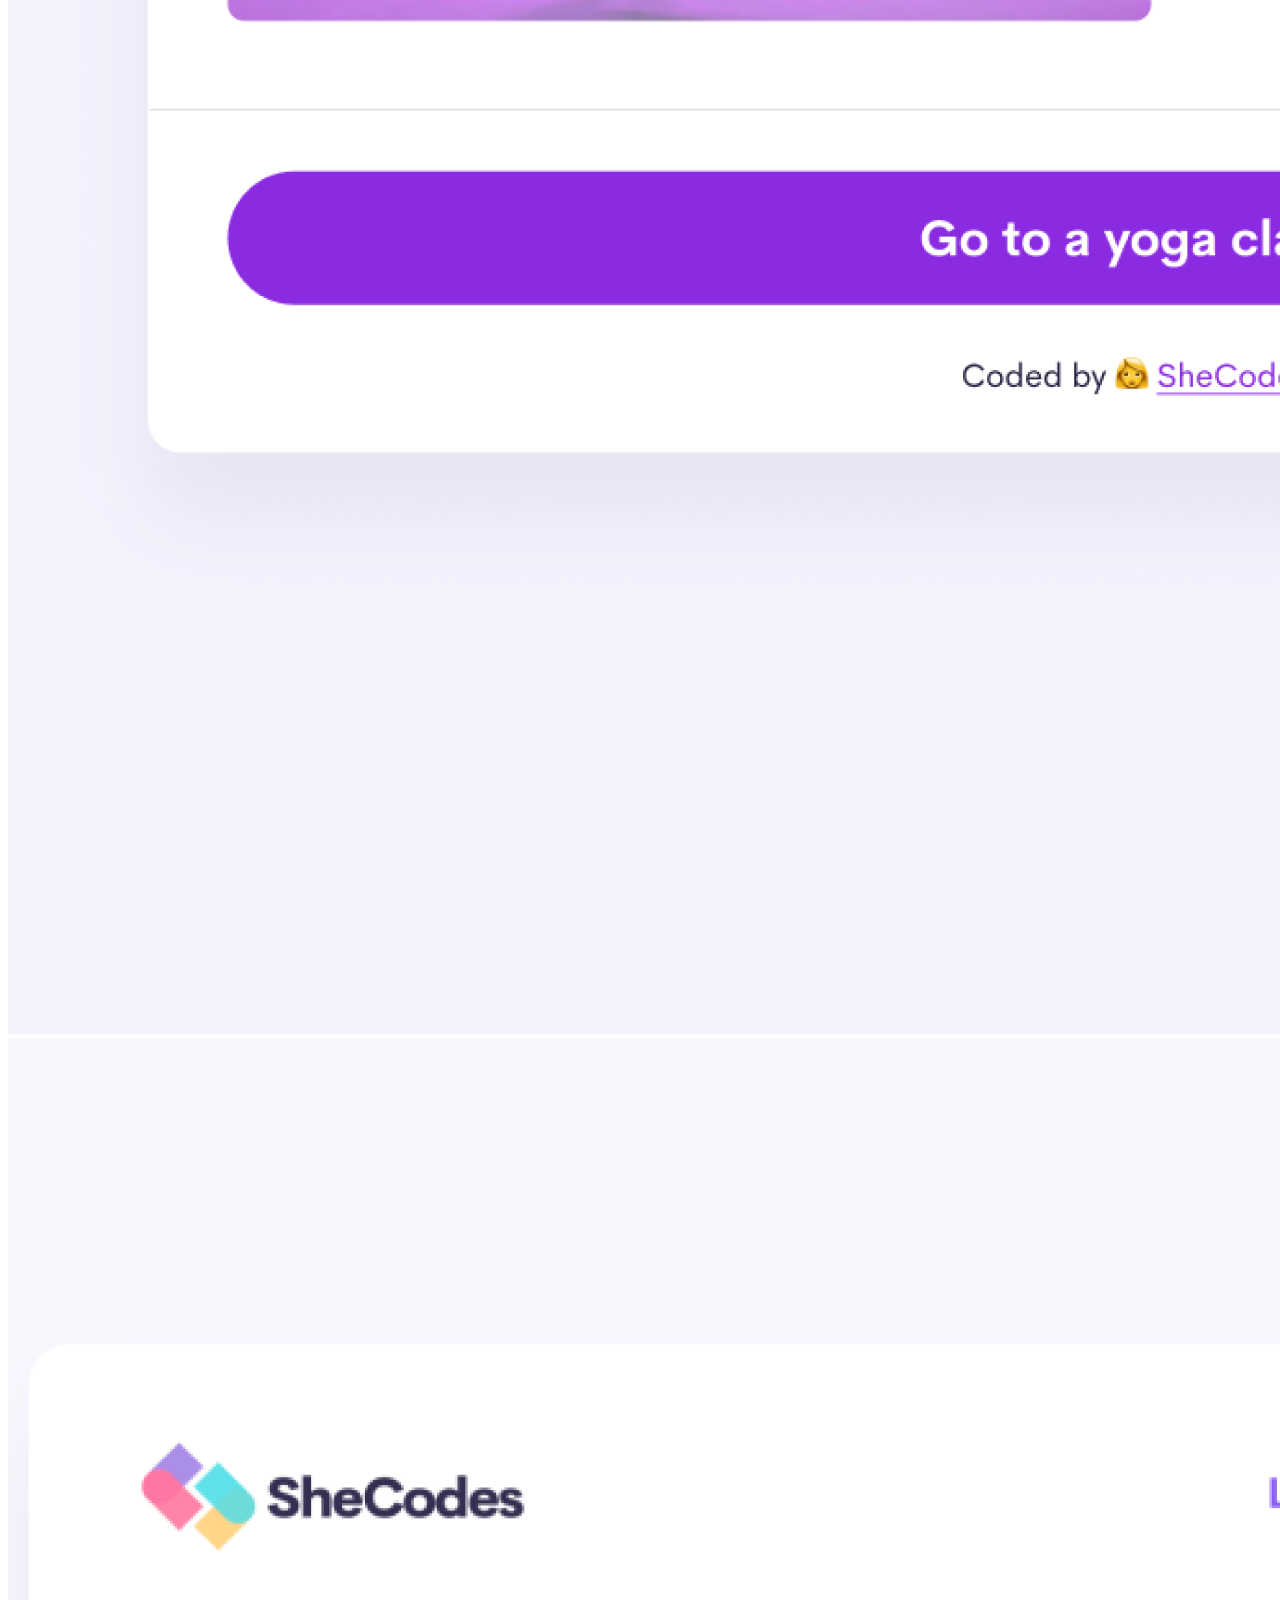
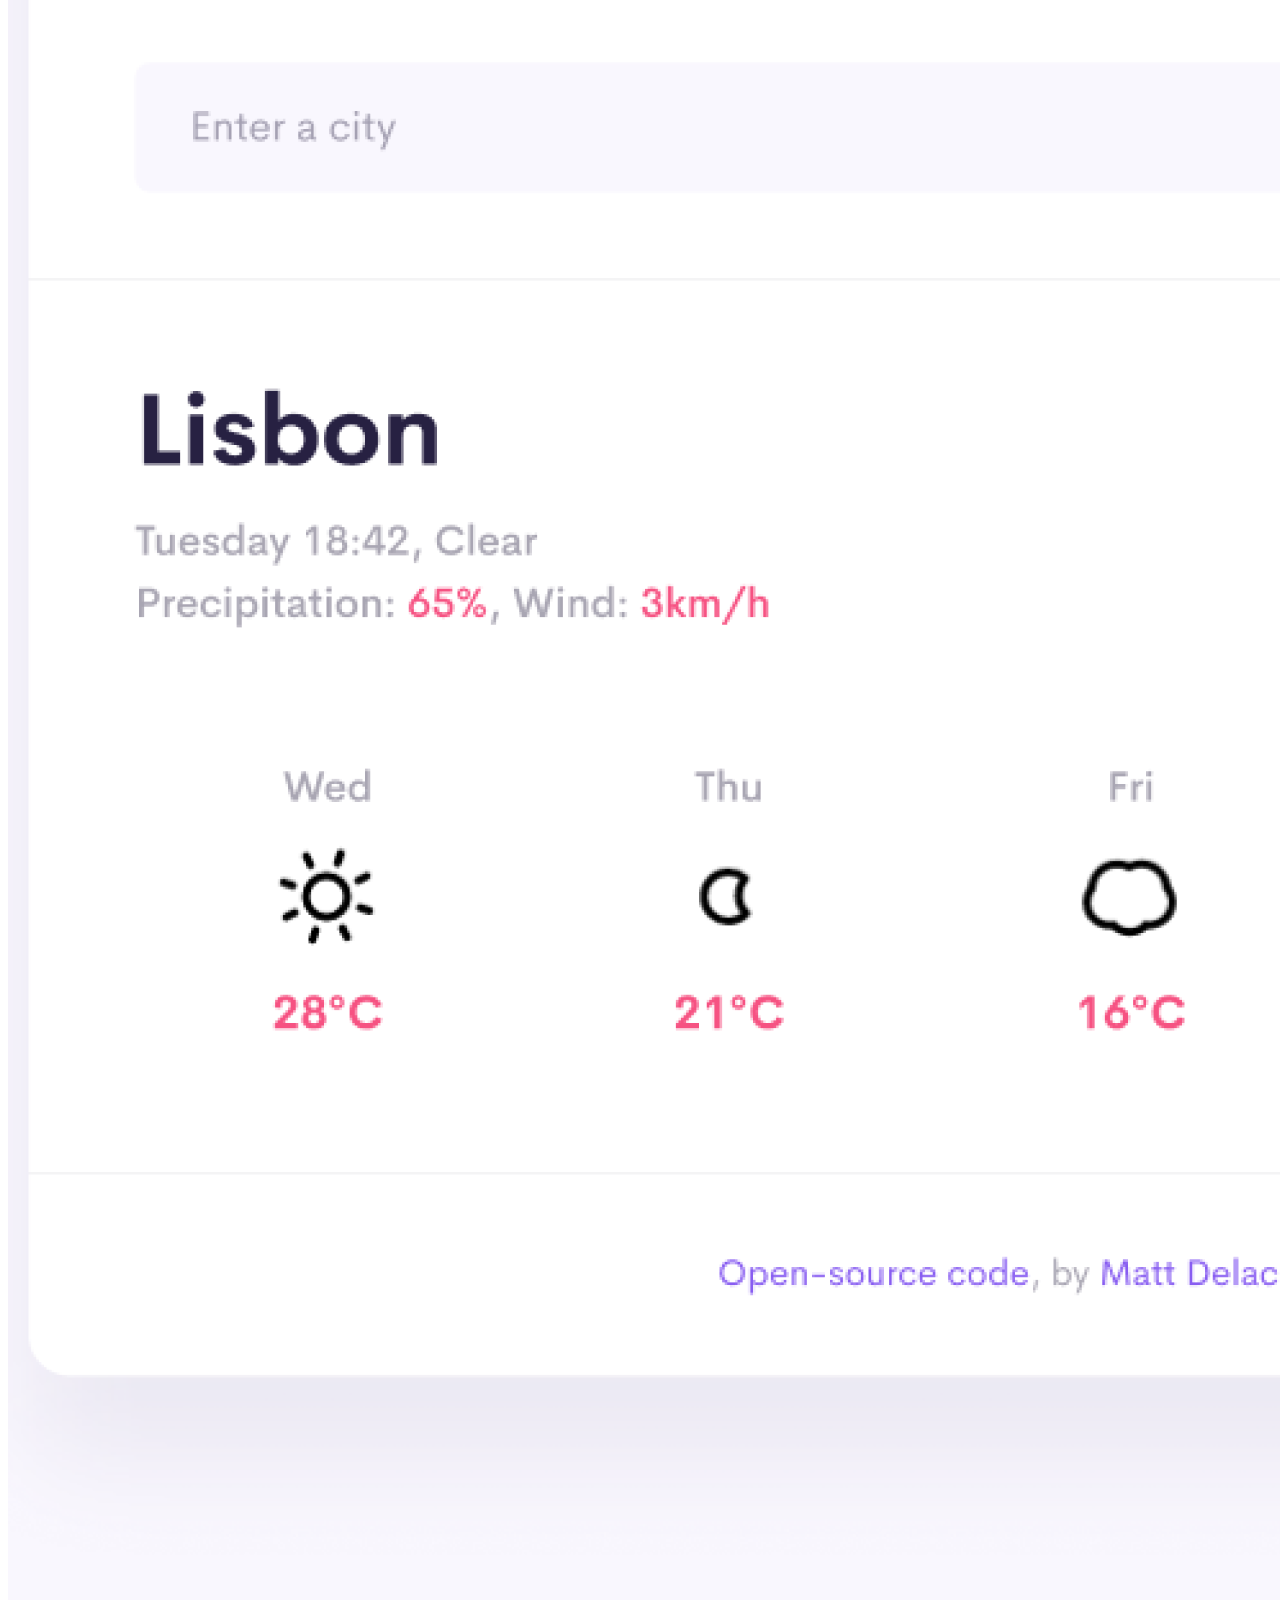
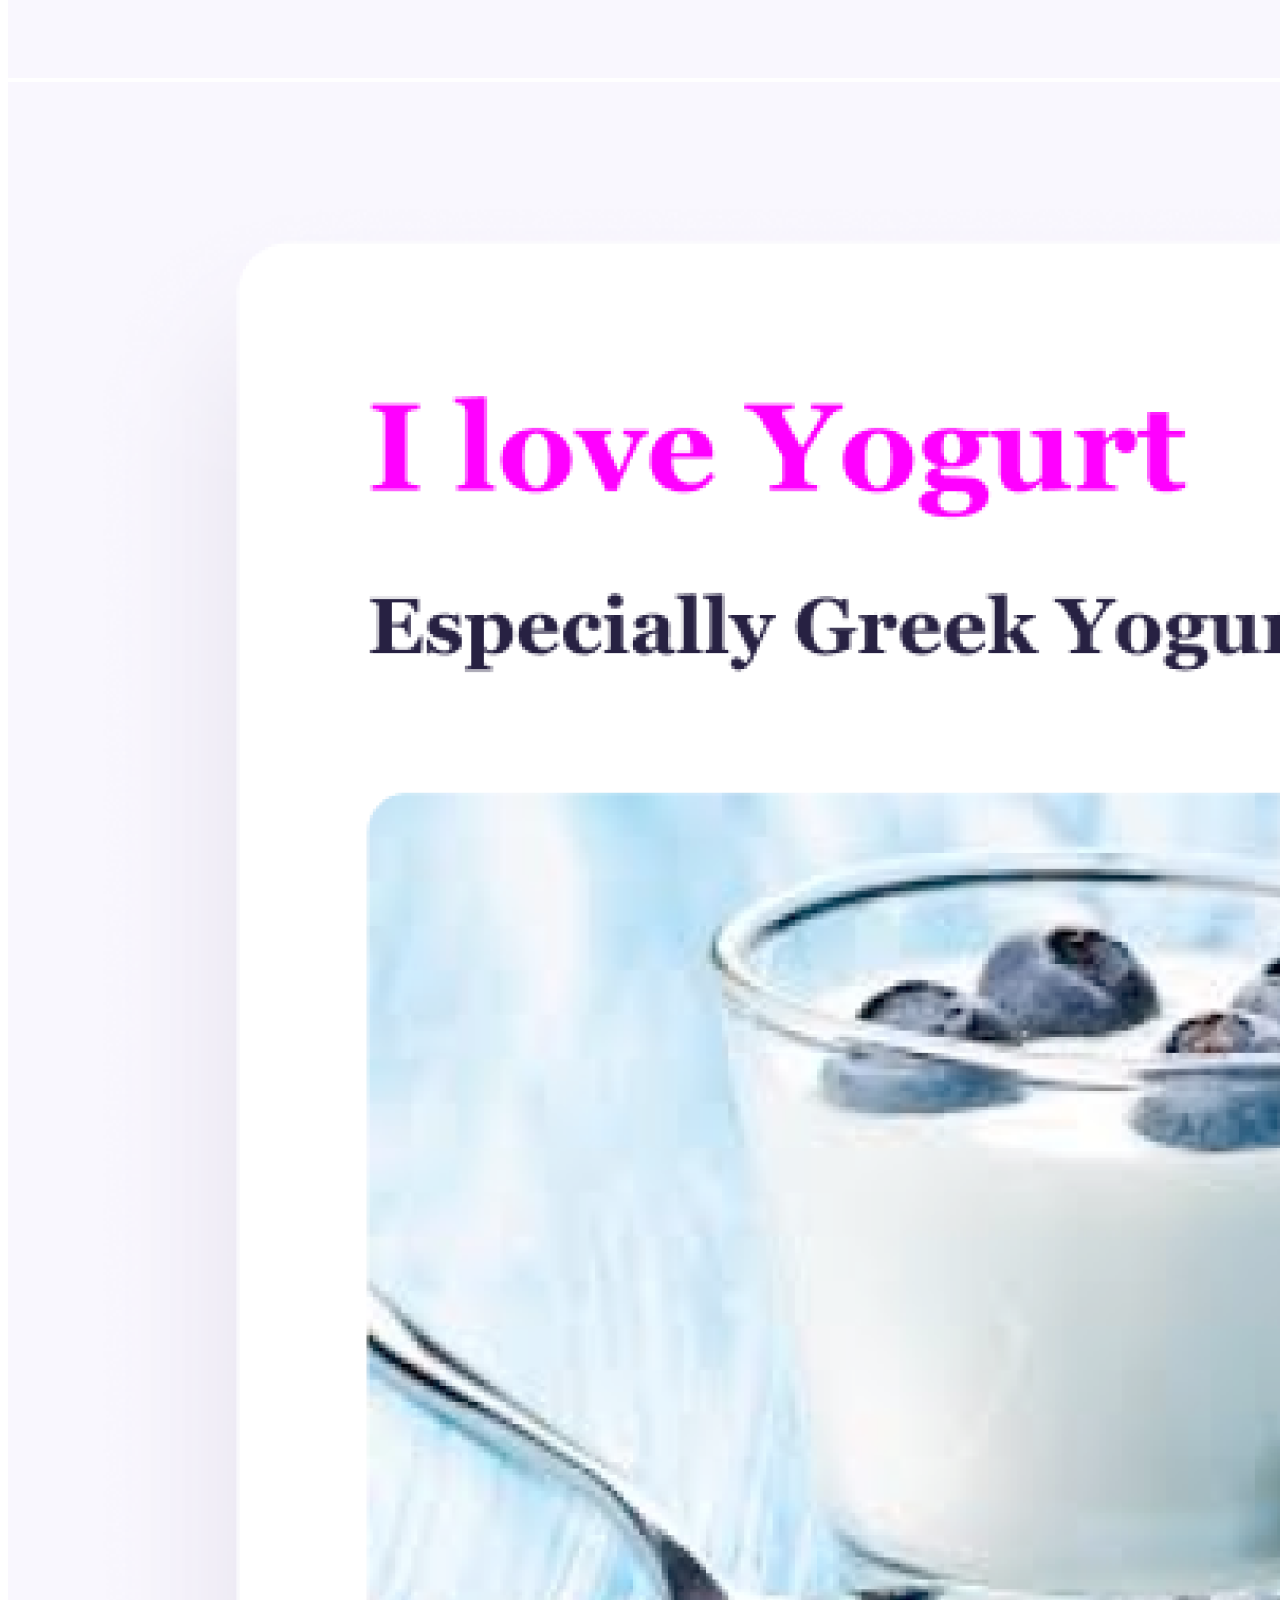
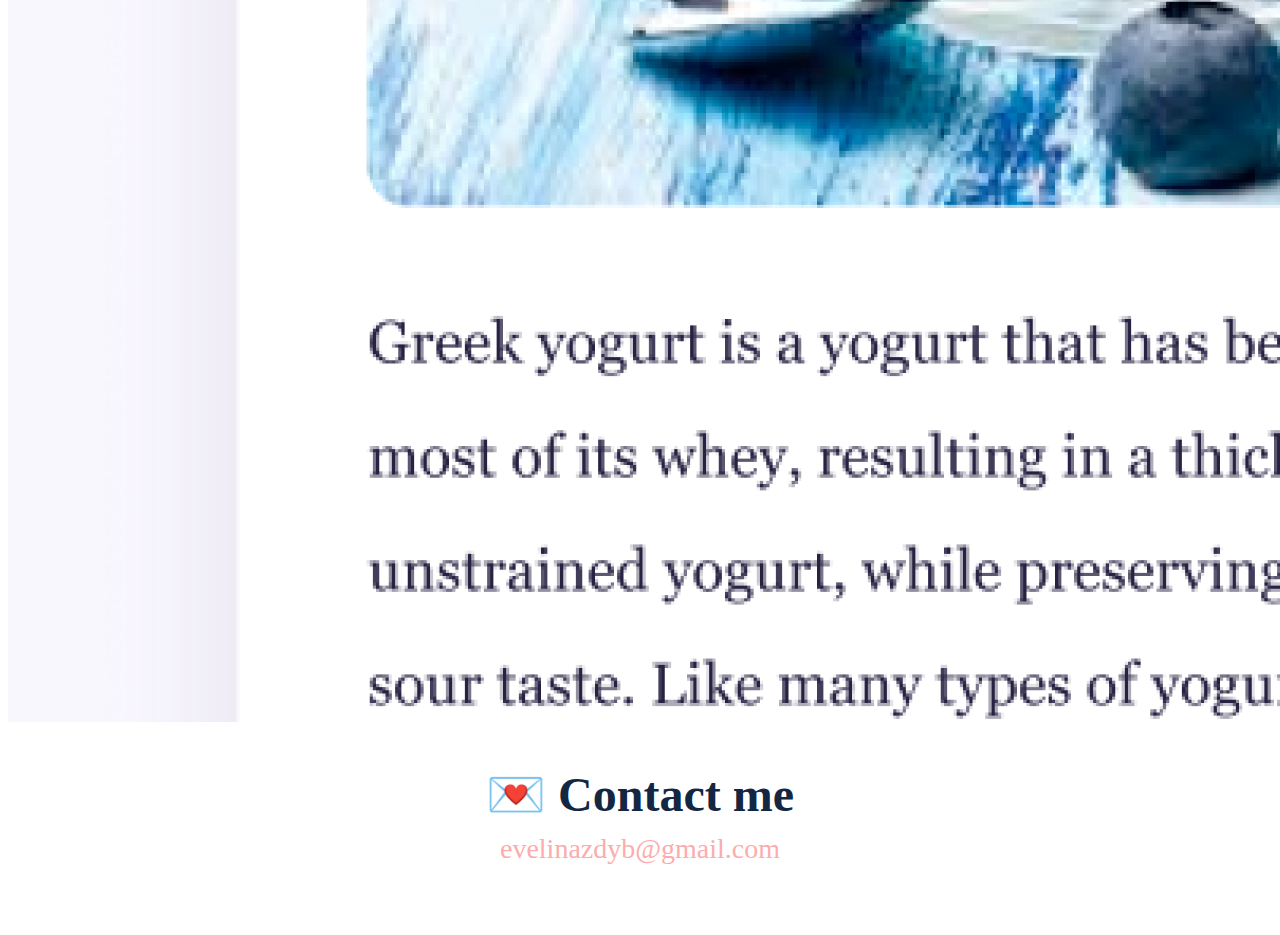
==== commit b251a14c: "Responsive elements" ====
--- a/about.html
+++ b/about.html
@@ -51,7 +51,7 @@
     </nav>
 
     <div class="container">
-      <h1>About me</h1>
+      <h1 class="about-me-heading">About me</h1>
       <h3>Front-end developer from Gdańsk, Poland</h3>
 
       <div class="about-main-section">
--- a/src/style.css
+++ b/src/style.css
@@ -38,6 +38,10 @@
 .container {
   margin-top: 45px;
   margin-bottom: 45px;
+}
+
+.about-me-heading {
+  margin-top: -15px;
 }
 
 h1,
@@ -144,3 +148,17 @@
 .email-link:hover {
   text-decoration: underline;
 }
+
+@media (max-width: 767px) {
+  h1 {
+    font-size: 76px;
+  }
+  .projects h2,
+  .projects p {
+    text-align: center;
+  }
+  .projects a {
+    display: block;
+    text-align: center;
+  }
+}
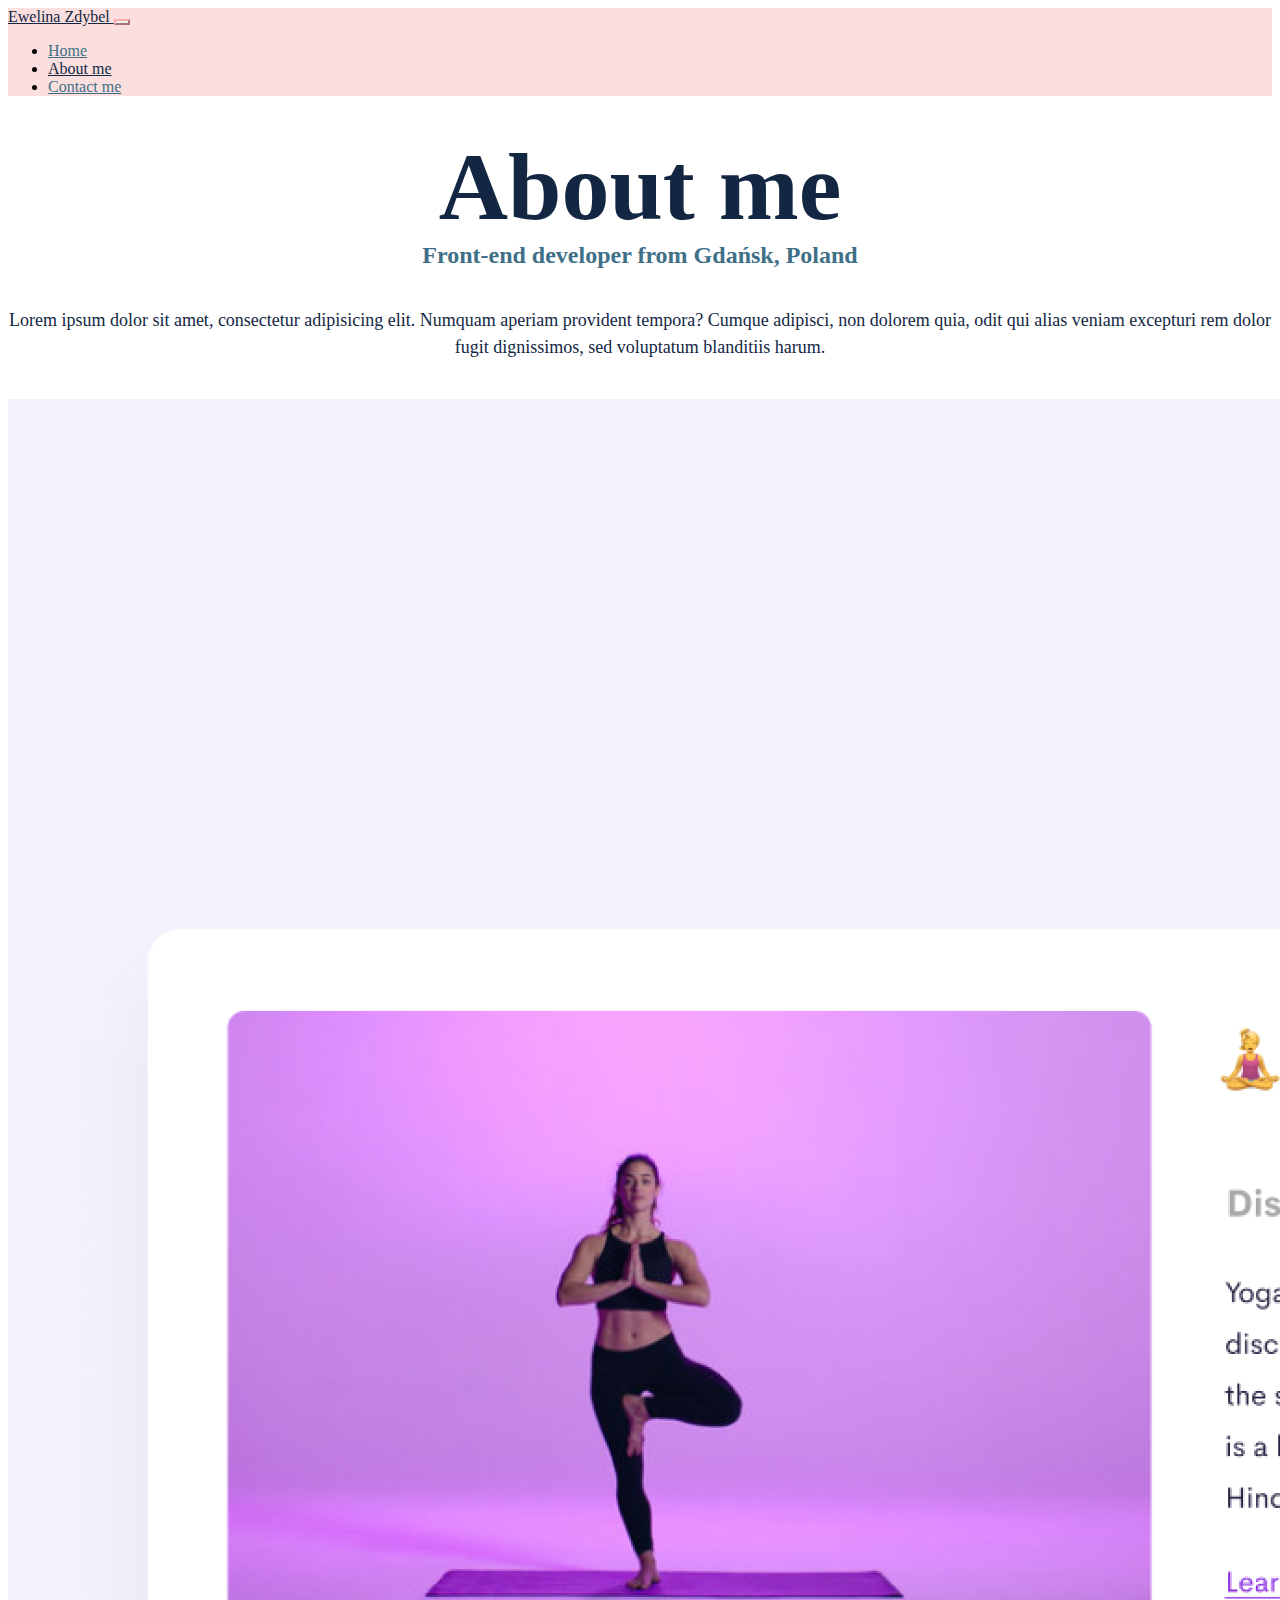
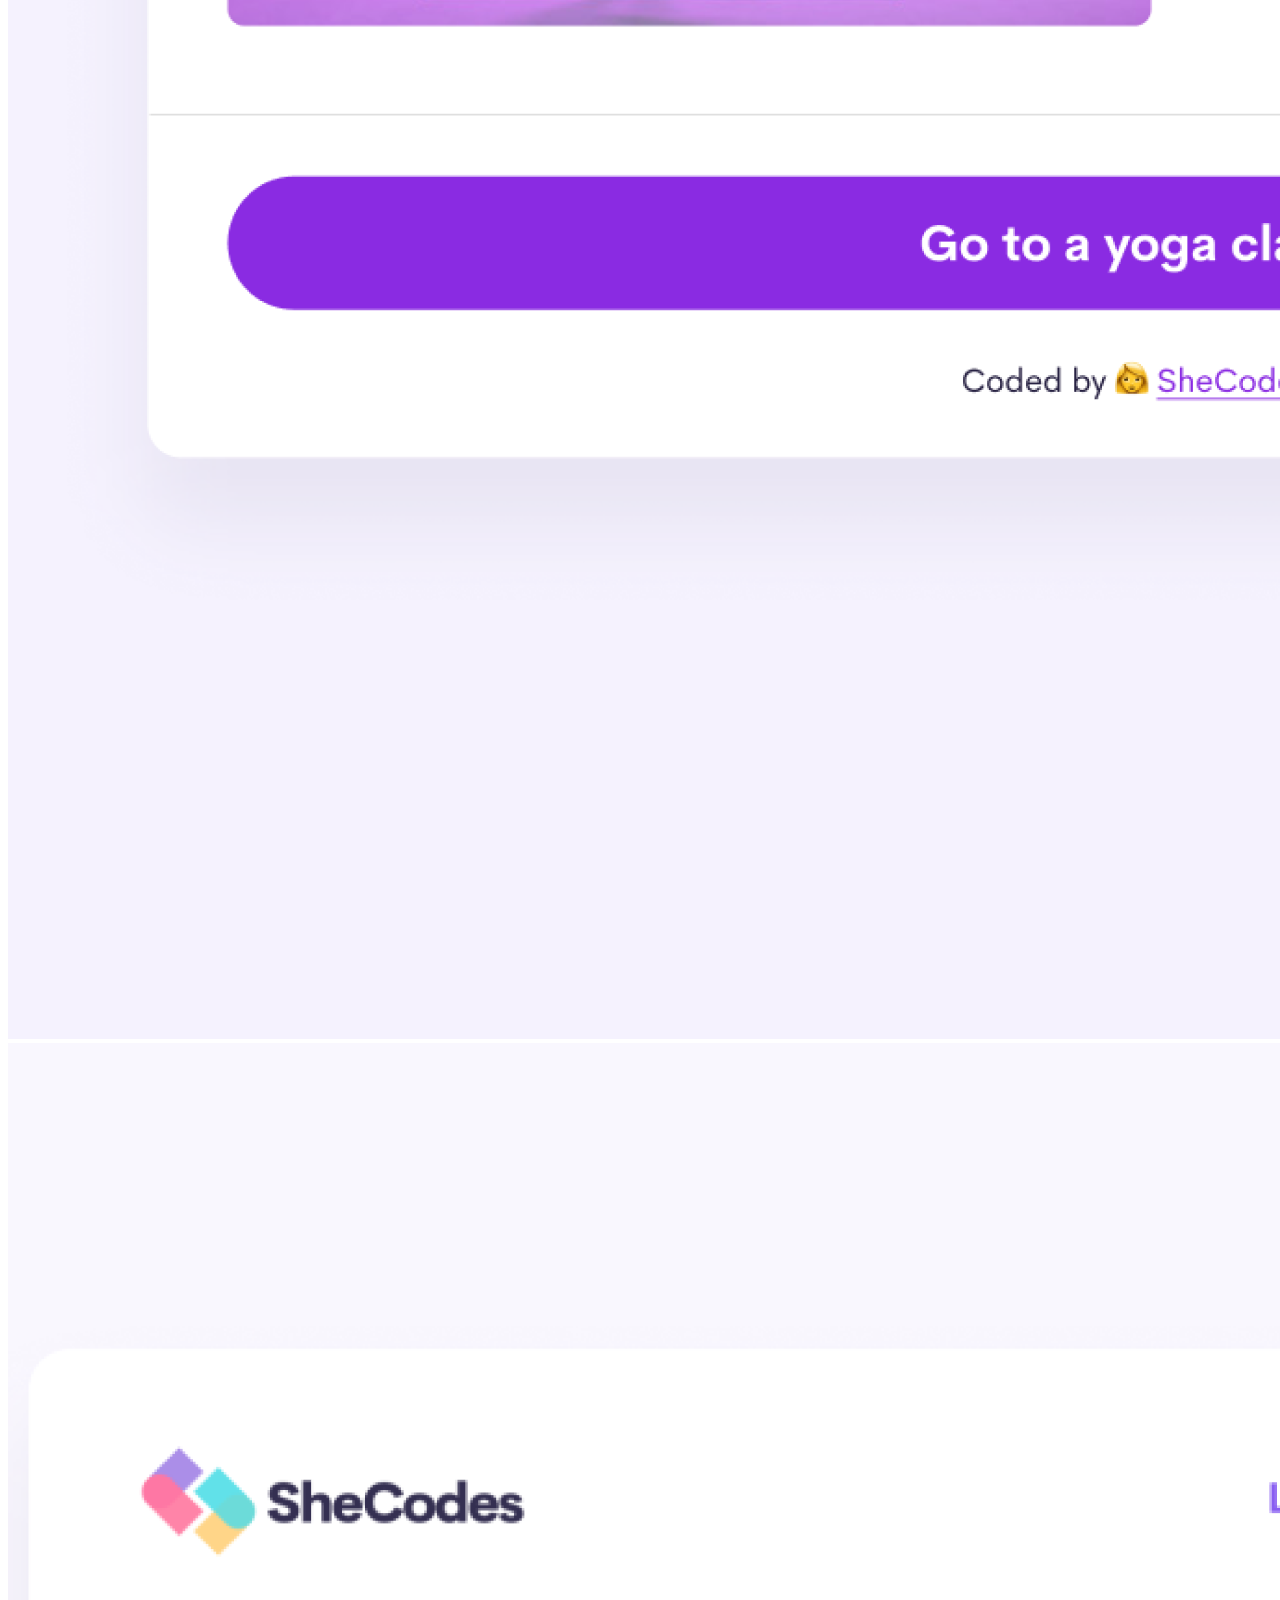
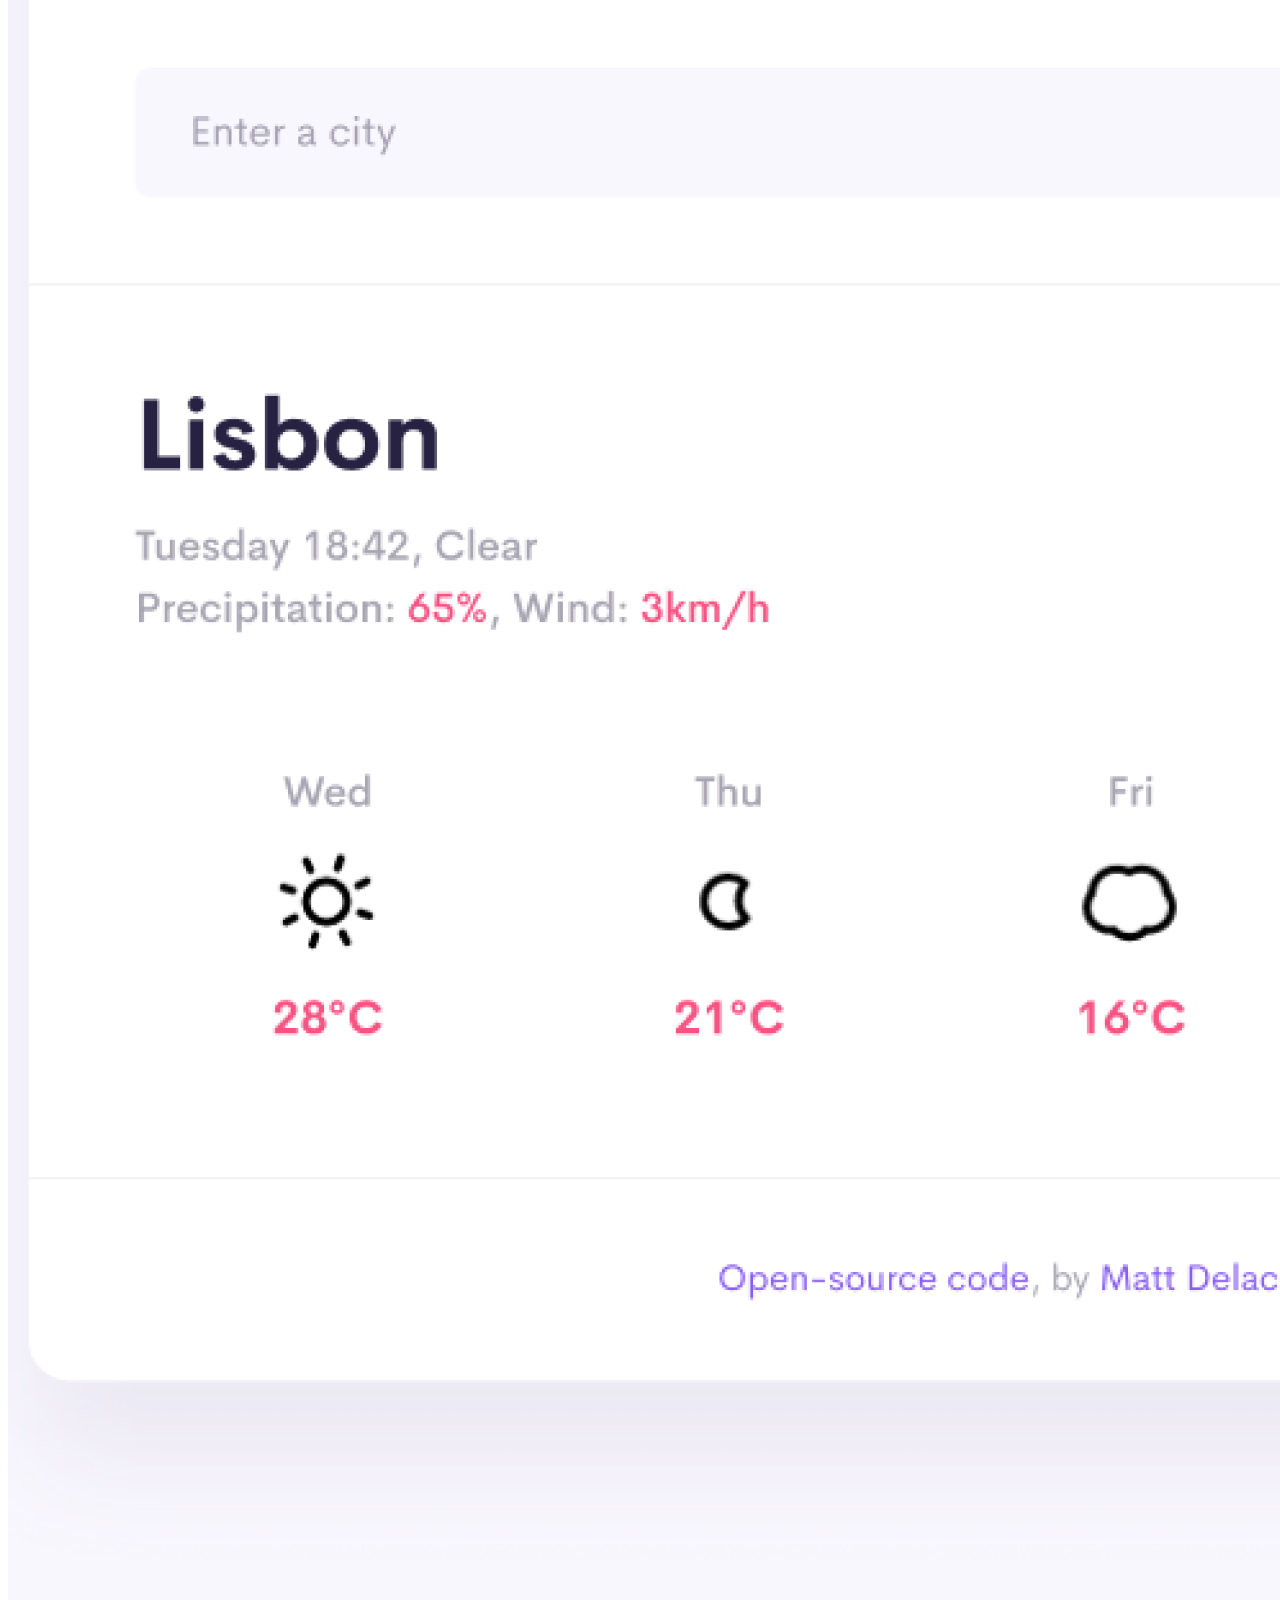
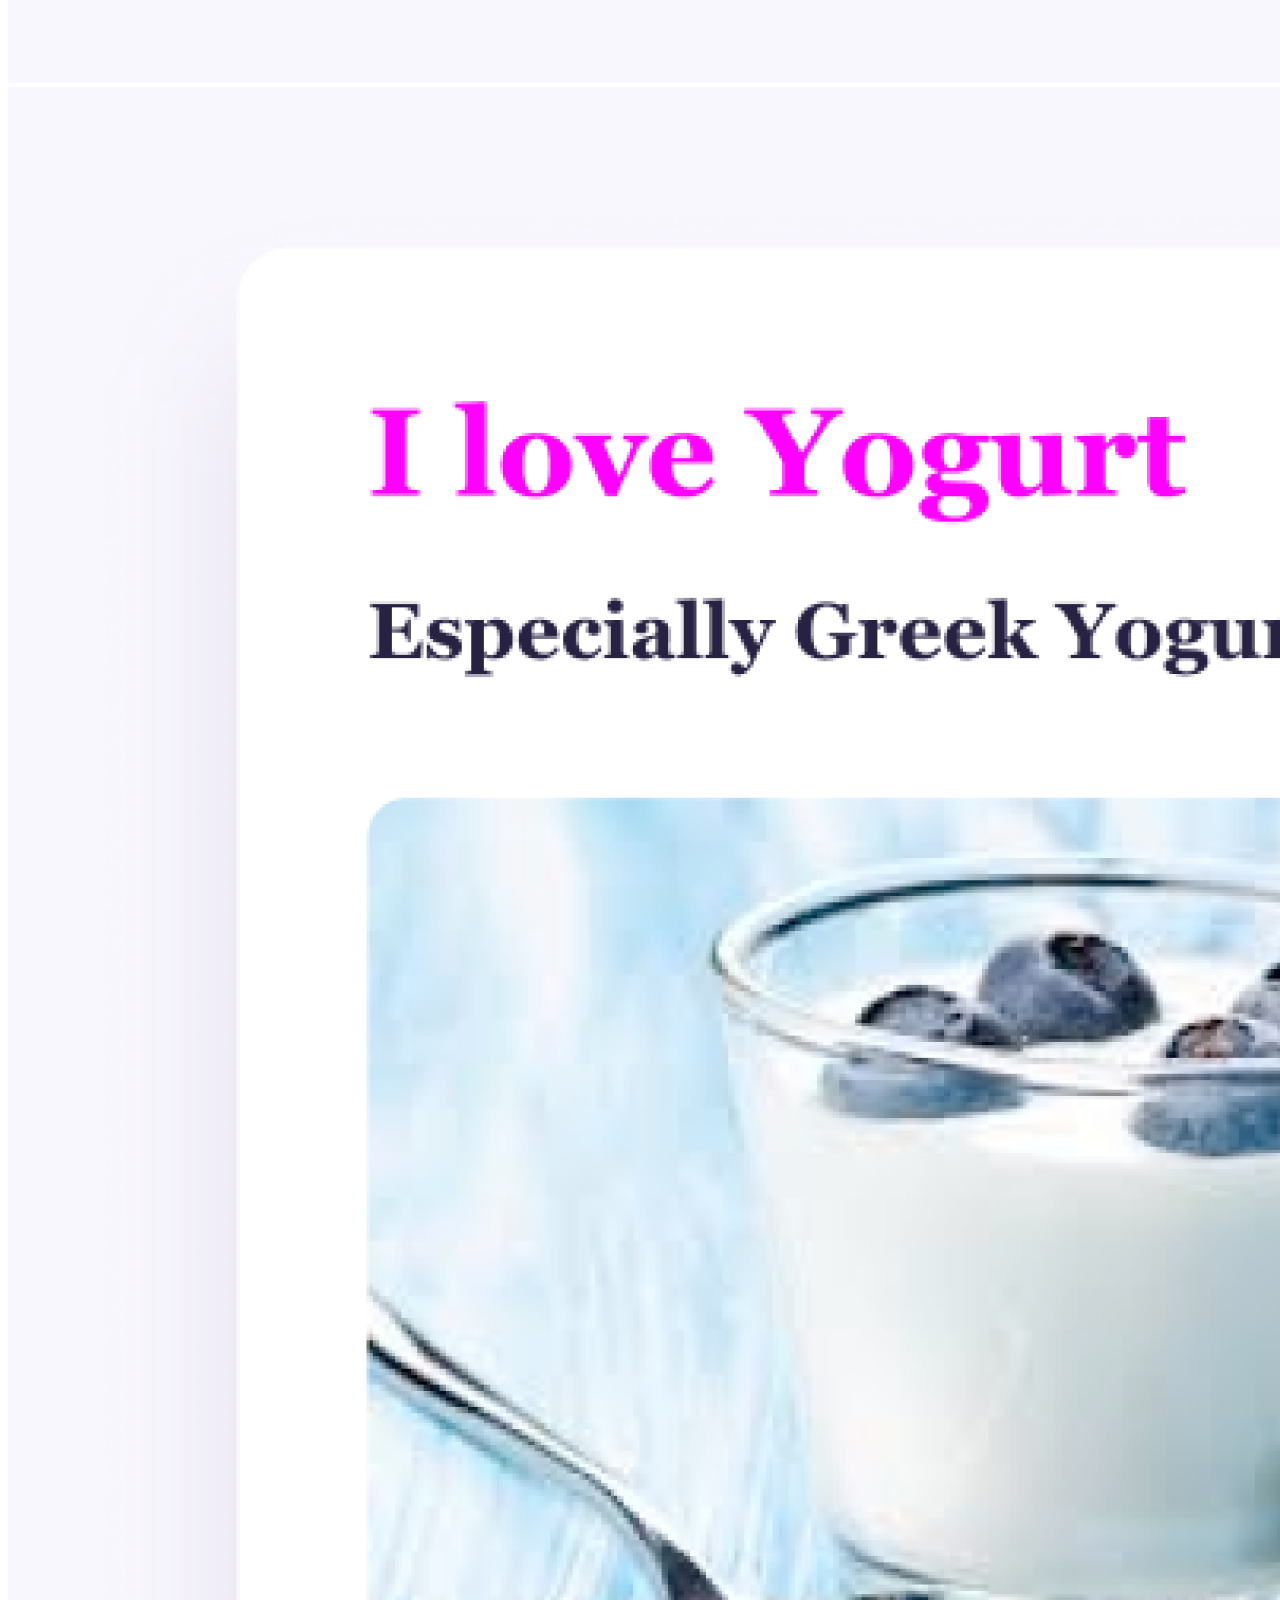
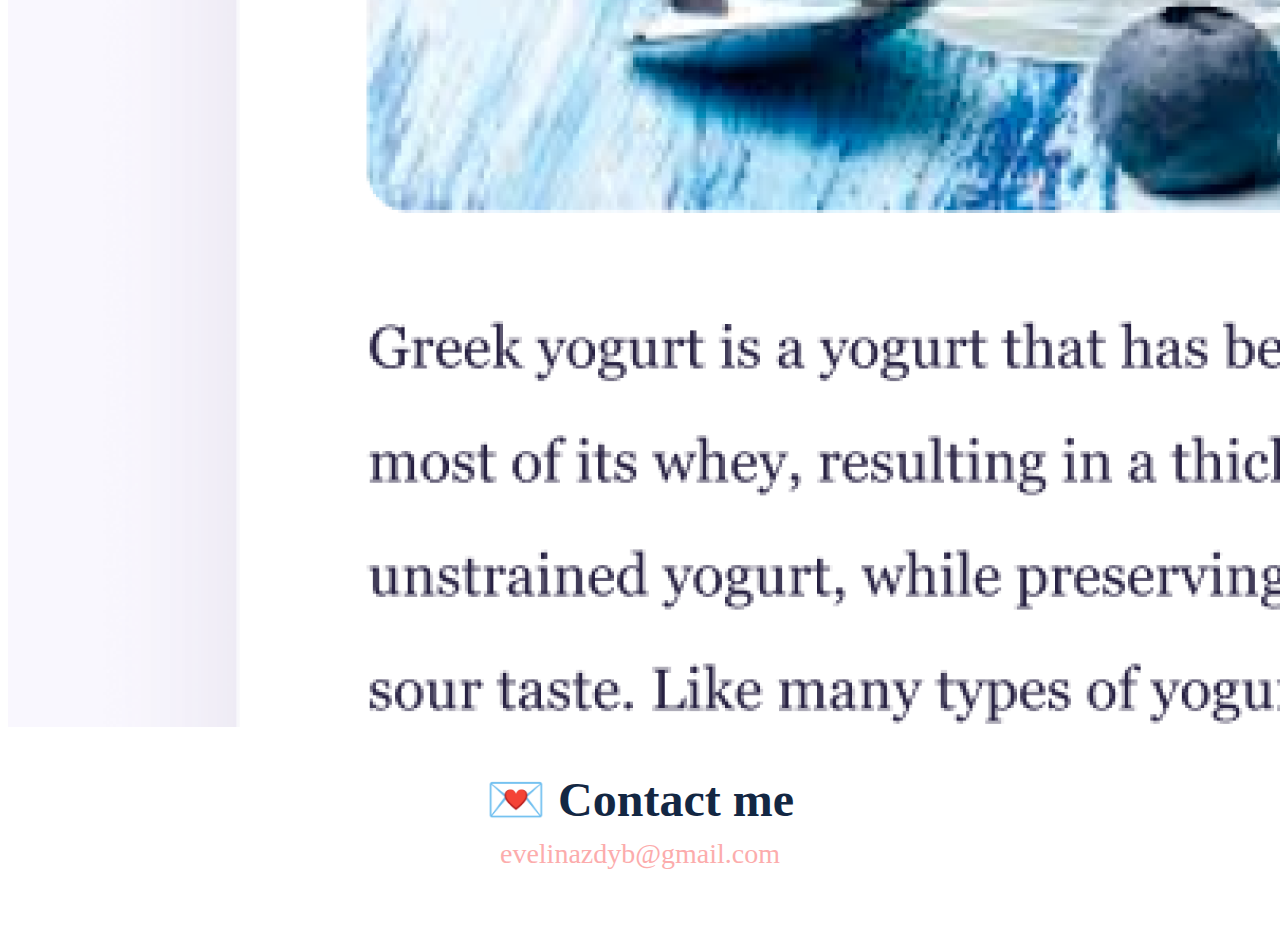
==== commit 0803e2b1: "Link titles in navbar" ====
--- a/about.html
+++ b/about.html
@@ -17,7 +17,7 @@
     <meta http-equiv="X-UA-Compatible" content="IE=edge" />
     <meta name="viewport" content="width=device-width, initial-scale=1.0" />
     <link rel="stylesheet" href="/src/style.css" />
-    <title>Front-end Development Porfolio: About me - Ewelina Zdybel</title>
+    <title>Front-end Developer - About me - Ewelina Zdybel</title>
   </head>
   <body>
     <nav class="navbar sticky-top navbar-expand-lg navbar-customclass">
@@ -37,13 +37,19 @@
         <div class="collapse navbar-collapse" id="navbarNav">
           <ul class="navbar-nav">
             <li class="nav-item">
-              <a class="nav-link" aria-current="page" href="/">Home</a>
+              <a class="nav-link" aria-current="page" href="/" title="Homepage"
+                >Home</a
+              >
             </li>
             <li class="nav-item">
-              <a class="nav-link active" href="/about.html">About me</a>
+              <a class="nav-link active" href="/about.html" title="About me"
+                >About me</a
+              >
             </li>
             <li class="nav-item">
-              <a class="nav-link" href="/about.html#contact">Contact me</a>
+              <a class="nav-link" href="/about.html#contact" title="Contact me"
+                >Contact me</a
+              >
             </li>
           </ul>
         </div>
@@ -69,21 +75,21 @@
             <img
               src="/images/yoga.png"
               alt="Yoga project"
-              class="img-fluid w-100 p-2 rounded shadow-sm m-3"
+              class="img-fluid p-2 rounded shadow mb-4"
             />
           </div>
           <div class="col-md-4">
             <img
               src="/images/weather.png"
               alt="Weather project"
-              class="img-fluid w-100 p-2 rounded shadow-sm m-3"
+              class="img-fluid p-2 rounded shadow mb-4"
             />
           </div>
           <div class="col-md-4">
             <img
               src="/images/yogurt.png"
               alt="Yoghurt project"
-              class="img-fluid w-100 p-2 rounded shadow-sm m-3"
+              class="img-fluid p-2 rounded shadow mb-4"
             />
           </div>
         </div>
--- a/src/style.css
+++ b/src/style.css
@@ -36,8 +36,8 @@
 }
 
 .container {
-  margin-top: 45px;
-  margin-bottom: 45px;
+  margin-top: 50px;
+  margin-bottom: 50px;
 }
 
 .about-me-heading {
@@ -147,11 +147,15 @@
 
 .email-link:hover {
   text-decoration: underline;
+  color: var(--secondary-color);
 }
 
 @media (max-width: 767px) {
   h1 {
-    font-size: 76px;
+    font-size: 54px;
+  }
+  h2 {
+    font-size: 28px;
   }
   .projects h2,
   .projects p {
@@ -161,4 +165,7 @@
     display: block;
     text-align: center;
   }
+  .projects img {
+    display: none;
+  }
 }
